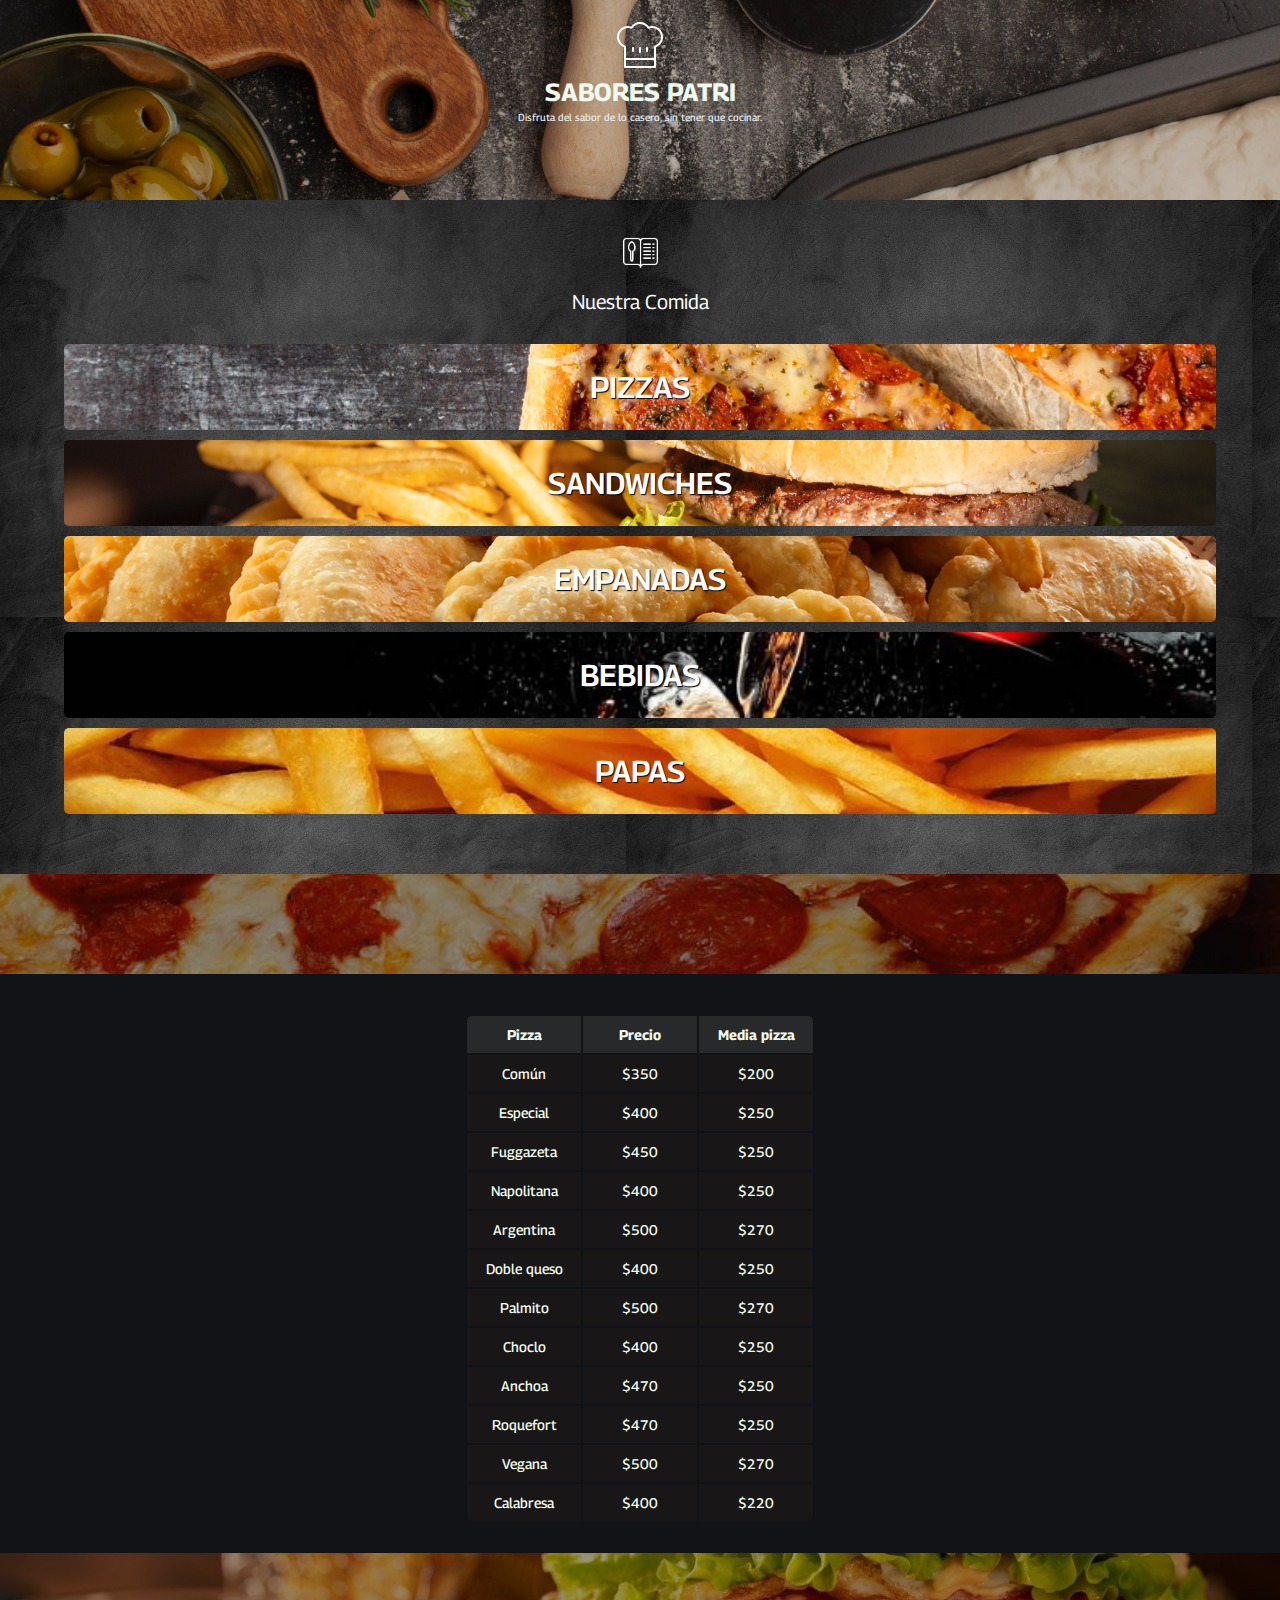
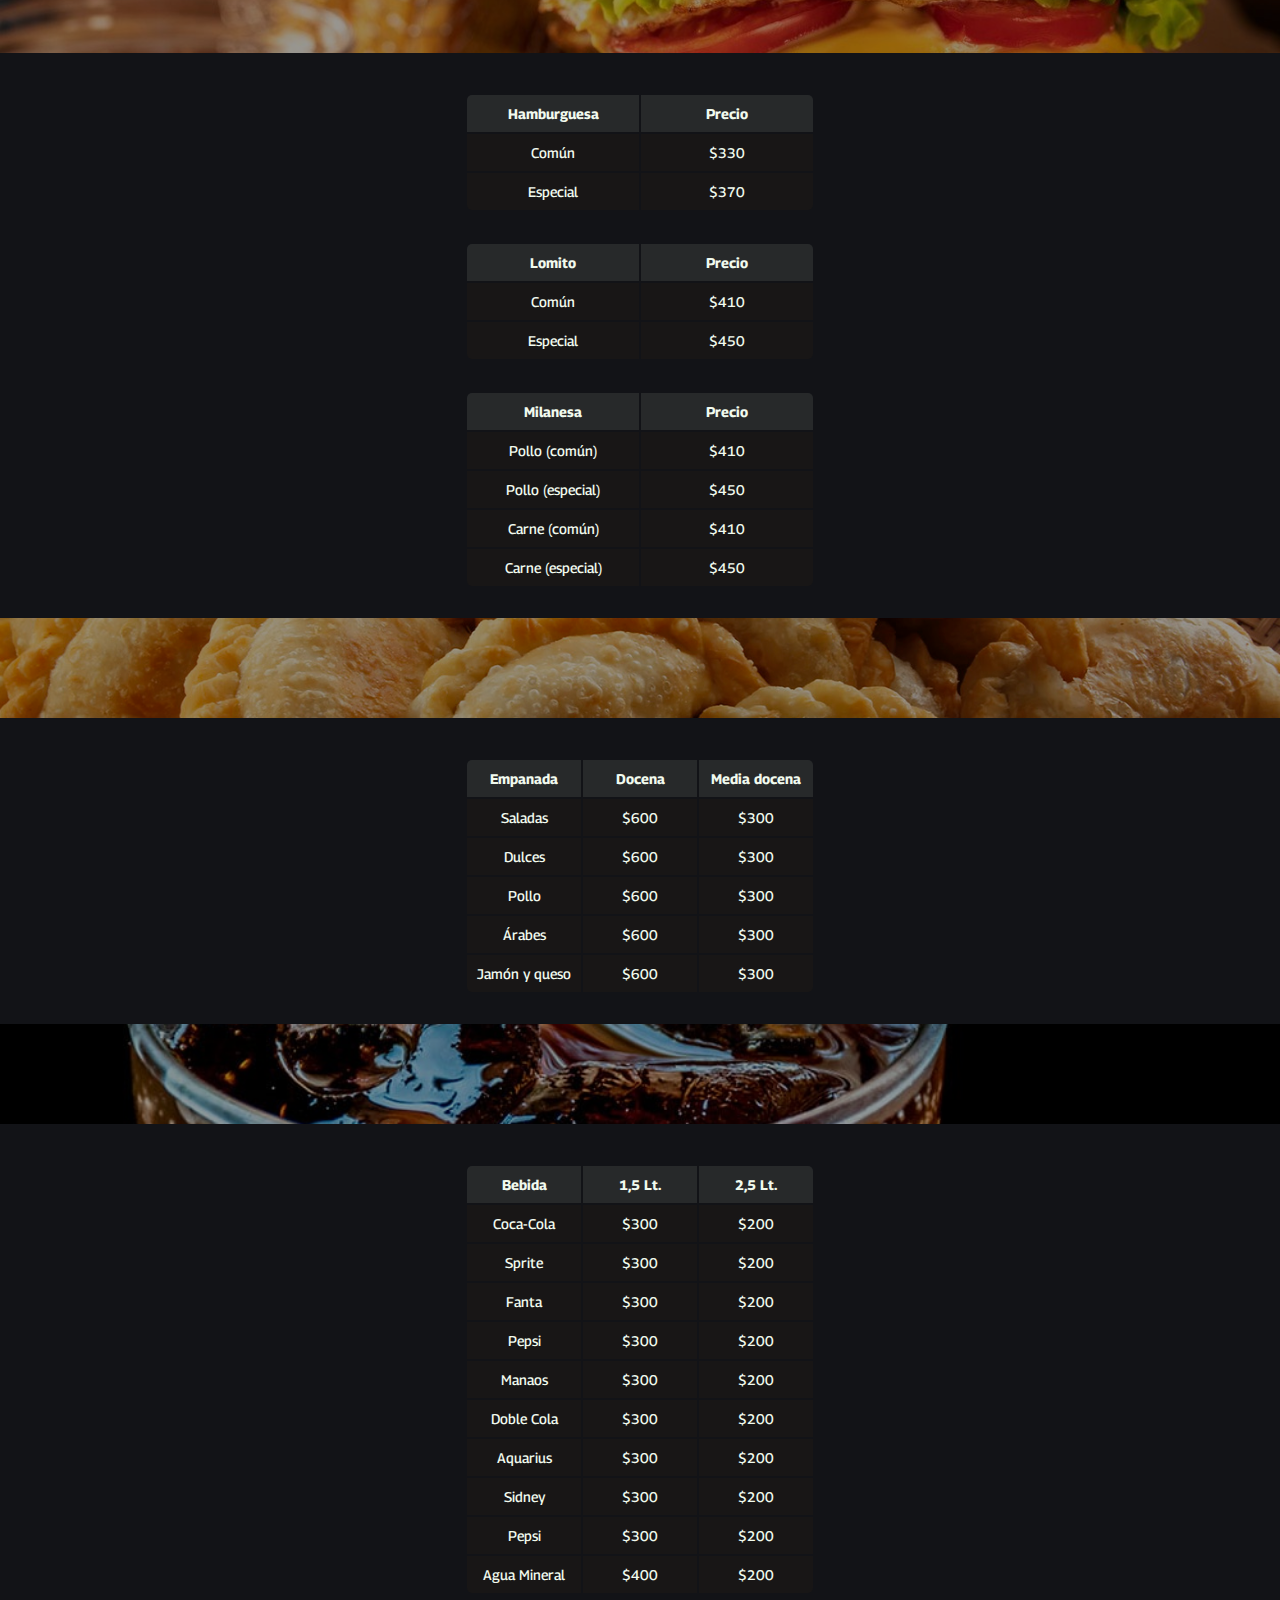
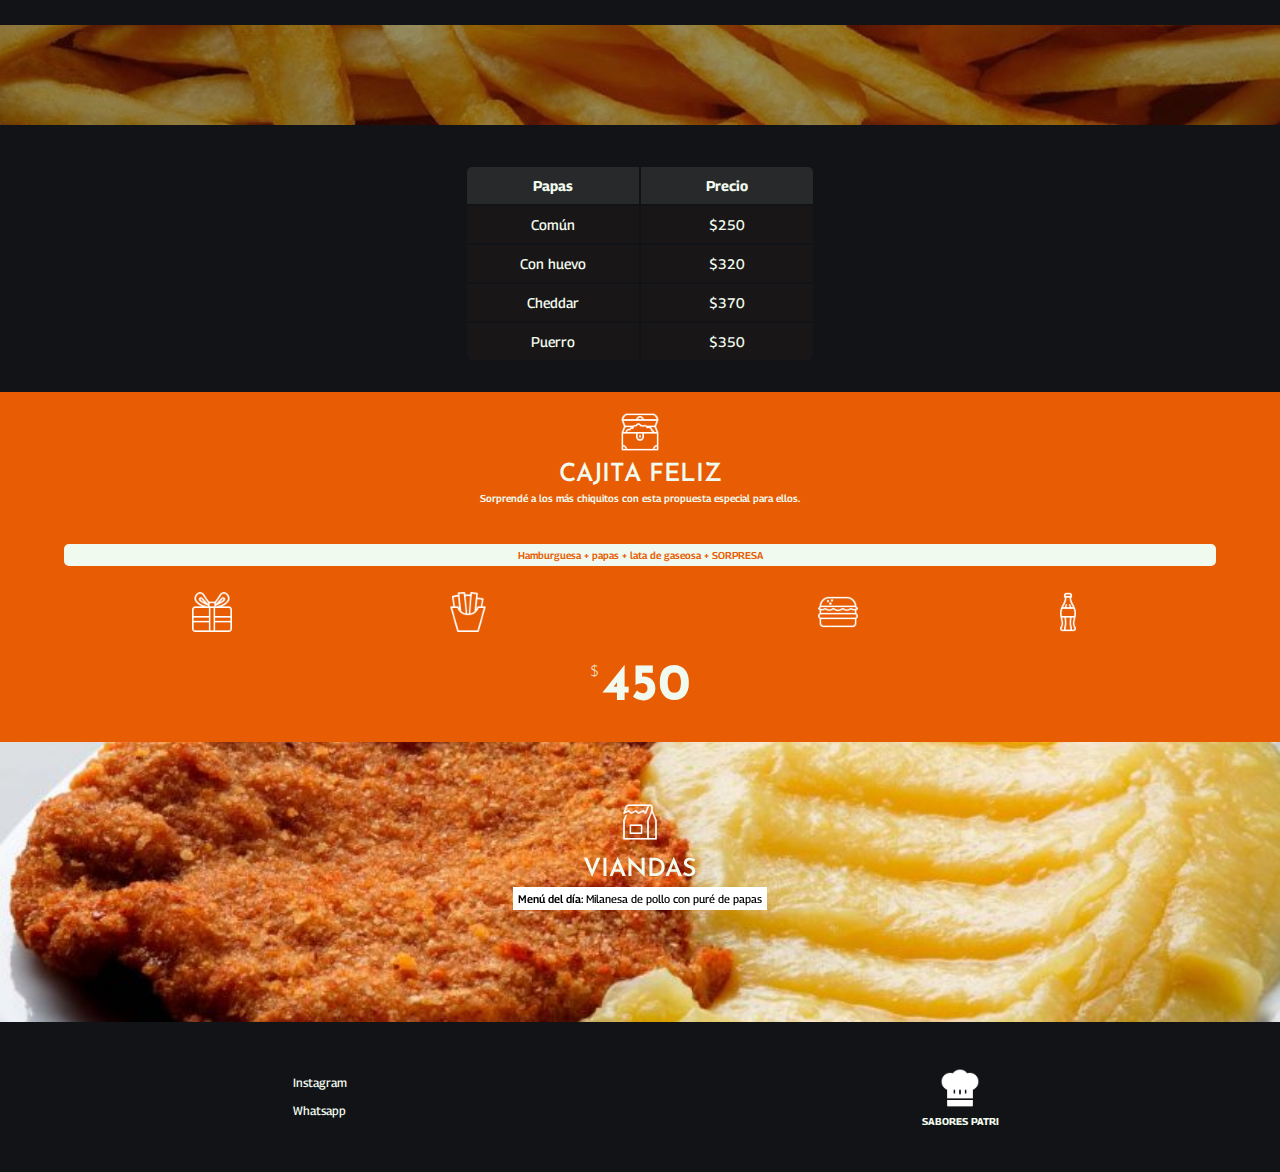
==== index.html @ 5e328845 "modificacion de style.css por cambios en el directorio" ====
<!DOCTYPE html>
<html lang="en">
<head>
    <meta charset="UTF-8">
    <meta http-equiv="X-UA-Compatible" content="IE=edge">
    <meta name="viewport" content="width=device-width, initial-scale=1.0">
    <title>Sabores Patri</title>
    <link rel="stylesheet" href="./style.css">
    <link rel="preconnect" href="https://fonts.googleapis.com">
    <link rel="preconnect" href="https://fonts.gstatic.com" crossorigin>
    <link href="https://fonts.googleapis.com/css2?family=Georama:ital,wght@0,300;0,600;1,300&display=swap" rel="stylesheet">
    <link href="https://fonts.googleapis.com/css2?family=Georama:wght@800&display=swap" rel="stylesheet">
    <link href="https://fonts.googleapis.com/css2?family=Georama&display=swap" rel="stylesheet">  
    <link href="https://fonts.googleapis.com/css2?family=Josefin+Sans:wght@500&display=swap" rel="stylesheet">
    <link href="https://fonts.googleapis.com/css2?family=Josefin+Sans:ital,wght@1,600&display=swap" rel="stylesheet">    
</head>
<body>
    <header>
        <span></span>
        <span class="header-icon"></span>
        <div class="header__text">
            <h1>SABORES PATRI</h1>
            <p>Disfruta del sabor de lo casero, sin tener que cocinar.</p>
        </div>
    </header>

    <main>
        <section class="main-quick-menu">
            <span></span>
            <div class="main__food-fast">
                <h2>Nuestra Comida</h2>
                <ul class="main__food-fast--list">
                    <li id="pizza"><a href="#section-pizza">PIZZAS</a></li>
                    <li id="sand"><a href="#section-burger">SANDWICHES</a></li>
                    <li id="emp"><a href="#section-empanada">EMPANADAS</a></li>
                    <li id="bebidas"><a href="#section-bebida">BEBIDAS</a></li>
                    <li id="papas"><a href="#section-papas">PAPAS</a></li>
                </ul>
            </div>
        </section>

        <section class="food--section">
            <span class="pizza-icon-section" id="section-pizza"></span>
            <div class="table--container">
                <table>
                    <tr class="column-name">
                        <td class="top-right-table">Pizza</td>
                        <td>Precio</td>
                        <td class="top-left-table">Media pizza</td>
                    </tr>
                    <tr>
                        <td>Común</td>
                        <td>$350</td>
                        <td>$200</td>
                    </tr>
                    <tr>
                        <td>Especial</td>
                        <td>$400</td>
                        <td>$250</td>
                    </tr>
                    <tr>
                        <td>Fuggazeta</td>
                        <td>$450</td>
                        <td>$250</td>
                    </tr>
                    <tr>
                        <td>Napolitana</td>
                        <td>$400</td>
                        <td>$250</td>
                    </tr>
                    <tr>
                        <td>Argentina</td>
                        <td>$500</td>
                        <td>$270</td>
                    </tr>
                    <tr>
                        <td>Doble queso</td>
                        <td>$400</td>
                        <td>$250</td>
                    </tr>
                    <tr>
                        <td>Palmito</td>
                        <td>$500</td>
                        <td>$270</td>
                    </tr>
                    <tr>
                        <td>Choclo</td>
                        <td>$400</td>
                        <td>$250</td>
                    </tr>
                    <tr>
                        <td>Anchoa</td>
                        <td>$470</td>
                        <td>$250</td>
                    </tr>
                    <tr>
                        <td>Roquefort</td>
                        <td>$470</td>
                        <td>$250</td>
                    </tr>
                    <tr>
                        <td>Vegana</td>
                        <td>$500</td>
                        <td>$270</td>
                    </tr>
                    <tr>
                        <td class="bottom-left-table">Calabresa</td>
                        <td>$400</td>
                        <td class="bottom-right-table">$220</td>
                    </tr>
                </table>
            </div>

            <span class="burger-icon-section" id="section-burger"></span>
            <div class="table--container">
                <table>
                    <tr class="column-name">
                        <td class="top-right-table">Hamburguesa</td>
                        <td class="top-left-table">Precio</td>
                    </tr>
                    <tr>
                        <td>Común</td>
                        <td>$330</td>
                    </tr>
                    <tr>
                        <td class="bottom-left-table">Especial</td>
                        <td class="bottom-right-table">$370</td>
                    </tr>
                </table>

                <table>
                    <tr class="column-name">
                        <td class="top-right-table">Lomito</td>
                        <td class="top-left-table">Precio</td>
                    </tr>
                    <tr>
                        <td>Común</td>
                        <td>$410</td>
                    </tr>
                    <tr>
                        <td class="bottom-left-table">Especial</td>
                        <td class="bottom-right-table">$450</td>
                    </tr>
                </table>

                <table>
                    <tr class="column-name">
                        <td class="top-right-table">Milanesa</td>
                        <td class="top-left-table">Precio</td>
                    </tr>
                    <tr>
                        <td>Pollo (común)</td>
                        <td>$410</td>
                    </tr>
                    <tr>
                        <td>Pollo (especial)</td>
                        <td>$450</td>
                    </tr>
                    <tr>
                        <td>Carne (común)</td>
                        <td>$410</td>
                    </tr>
                    <tr>
                        <td class="bottom-left-table">Carne (especial)</td>
                        <td class="bottom-right-table">$450</td>
                    </tr>
                </table>
            </div>

            <span class="empanada-icon-section" id="section-empanada"></span>
            <div class="table--container">
                <table>
                    <tr class="column-name">
                        <td class="top-right-table">Empanada</td>
                        <td>Docena</td>
                        <td class="top-left-table">Media docena</td>
                    </tr>
                    <tr>
                        <td>Saladas</td>
                        <td>$600</td>
                        <td>$300</td>
                    </tr>
                    <tr>
                        <td>Dulces</td>
                        <td>$600</td>
                        <td>$300</td>
                    </tr>
                    <tr>
                        <td>Pollo</td>
                        <td>$600</td>
                        <td>$300</td>
                    </tr>
                    <tr>
                        <td>Árabes</td>
                        <td>$600</td>
                        <td>$300</td>
                    </tr>
                    <tr>
                        <td class="bottom-left-table">Jamón y queso</td>
                        <td>$600</td>
                        <td class="bottom-right-table">$300</td>
                    </tr>
                </table>
            </div>

            <span class="bebida-icon-section" id="section-bebida"></span>
            <div class="table--container">
                <table>
                    <tr class="column-name">
                        <td class="top-right-table">Bebida</td>
                        <td>1,5 Lt.</td>
                        <td class="top-left-table">2,5 Lt.</td>
                    </tr>
                    <tr>
                        <td>Coca-Cola</td>
                        <td>$300</td>
                        <td>$200</td>
                    </tr>
                    <tr>
                        <td>Sprite</td>
                        <td>$300</td>
                        <td>$200</td>
                    </tr>
                    <tr>
                        <td>Fanta</td>
                        <td>$300</td>
                        <td>$200</td>
                    </tr>
                    <tr>
                        <td>Pepsi</td>
                        <td>$300</td>
                        <td>$200</td>
                    </tr>
                    <tr>
                        <td>Manaos</td>
                        <td>$300</td>
                        <td>$200</td>
                    </tr>
                    <tr>
                        <td>Doble Cola</td>
                        <td>$300</td>
                        <td>$200</td>
                    </tr>
                    <tr>
                        <td>Aquarius</td>
                        <td>$300</td>
                        <td>$200</td>
                    </tr>
                    <tr>
                        <td>Sidney</td>
                        <td>$300</td>
                        <td>$200</td>
                    </tr>
                    <tr>
                        <td>Pepsi</td>
                        <td>$300</td>
                        <td>$200</td>
                    </tr>
                    <tr>
                        <td class="bottom-left-table">Agua Mineral</td>
                        <td>$400</td>
                        <td class="bottom-right-table">$200</td>
                    </tr>
                </table>
            </div>

            <span class="papas-icon-section" id="section-papas"></span>
            <div class="table--container">
                <table>
                    <tr class="column-name">
                        <td class="top-right-table">Papas</td>
                        <td class="top-left-table">Precio</td>
                    </tr>
                    <tr>
                        <td>Común</td>
                        <td>$250</td>
                    </tr>
                    <tr>
                        <td>Con huevo</td>
                        <td>$320</td>
                    </tr>
                    <tr>
                        <td>Cheddar</td>
                        <td>$370</td>
                    </tr>
                    <tr>
                        <td class="bottom-left-table">Puerro</td>
                        <td class="bottom-right-table">$350</td>
                    </tr>
                </table>
            </div>
        </section>

        <section class="cajita-feliz-section">
            <span class="cajita-feliz-principalIcon"></span>
            <h4>CAJITA FELIZ</h4>
            <p>Sorprendé a los más chiquitos con esta propuesta especial para ellos.</p>
            
            <div class='cajitafeliz--icons'>
                <span class="coca-icon"></span>
                <span class="burger-icon"></span>
                <span class="papa-icon"></span>
                <span class="sorpresa-icon"></span>
            </div>
            <p class="cajitafeliz-ingredientes">Hamburguesa + papas + lata de gaseosa + SORPRESA</p>
            <p class="cajitafeliz--price"><span class="cajitafeliz--price-sign">$</span>450</p>
        </section>


        <section class="viandas-section">
            <span class="viandas-icon"></span>
            <h3>VIANDAS</h3> 
            <p><span class="text-menu">Menú del día:</span> Milanesa de pollo con puré de papas</p>
        </section>
    </main>

    <footer>
        <section class="left">
            <ul>
                <li><a href="https://instagram.com/saborespatri?utm_medium=copy_link" target="_blank">Instagram</a></li>
                <li><a href="https://api.whatsapp.com/send?phone=+5493534190049&text=Hola,%20me%20gustar%C3%ADa%20pedir%20..." target="_blank">Whatsapp</a></li>
            </ul>
        </section>
        <section class="right">
            <img src="./images/icons8-chef-hat-50.png" alt="Logo de Sabores Patri 2021">
                <p>SABORES PATRI</p>
        </section>
    </footer>
</body>
</html>
---- style.css ----
:root {
    --dark-blue: #08090ef5;
    --tuscan-red: #370617;
    --black-raspberry: #6A040F;
    --chestnut: #9D0208;
    --crismon-red: #D00000;
    --scarlet-lake: #DC2F02;
    --mineral-orange: #E85D04;
    --sand: #F48C06;
    --light-sand: #FAA307;
    --golden-rod: #FFBA08;
    --soft-white: #f1faee;
    --soft-gray-white: #eaf0f5f6;
}

*{
    margin: 0;
    padding: 0;
    box-sizing: border-box;
}

html {
    font-family: 'Georama', sans-serif;
    font-size: 62.5%;
    scroll-behavior: smooth;
}

header {
    width: 100%;
    height: auto;
    display: flex;
    flex-direction: column;
    flex-wrap: wrap;
    justify-content: center;
    align-items: center;
}

header span {
    width: 100%;
    height: 200px;
    display: inline-block;
    position: relative;
    background-image: url('./images/top-view-delicious-focaccia-inrgedients.jpg');
    background-size: cover;
    background-repeat: no-repeat;
    background-position: center;
    filter: brightness(75%);
}

header .header__text{
    position: absolute;
    text-align: center;
}

header .header__text h1 {
    margin-bottom: 4px;
    font-size: 2.5rem;
    color: var(--soft-white);
}

header .header__text p {
    font-size: 1rem;
    font-weight: 500;
    color: var(--soft-gray-white);
}

header .header-icon {
    width: 50px;
    height: 50px;
    display: inline-block;
    position: absolute;
    top: 20px;
    background-image: url('./images/icons8-sombrero-de-chef-50.png');
    background-size: cover;
    background-repeat: no-repeat;
    background-position: center;
    filter: brightness(100%);
}

main {
    display: flex;
    position: relative;
    flex-direction: column;
    text-align: center;
    align-items: center;
}

.main-quick-menu span {
    width: 35px;
    height: 35px;
    position: absolute;
    top: 35px;
    display: inline-block;
    background-image: url('./images/icons8-restaurant-menu-50.png');
    background-size: cover;
}

.main-quick-menu {
    width: 100%;
    height: auto;
    position: relative;
    padding-top: 90px;
    padding-bottom: 50px;
    display: flex;
    flex-direction: column;
    align-items: center;
    background-image: url('./images/superficies-pizarra_34805-10.jpg');
}

.main__food-fast {
    width: 90%;
    margin: 0 auto;
}

main .main__food-fast h2 {
    font-size: 2rem;
    font-weight: 400;
    margin-bottom: 30px;
    color: white;
}

.main__food-fast .main__food-fast--list a{
    text-decoration: none;
    font-size: 3rem;
    font-weight: 600;
    text-shadow: 1px 1px 1px black;
    color: white;
}

.main__food-fast .main__food-fast--list li {
    padding: 25px 10px;
    margin-bottom: 10px;
    border-radius: 5px;
    list-style-type: none;
}

#pizza {
    background-image: url('./images/top-view-slices-salami-pizza.jpg');
    background-size: cover;
    background-position: center;
}

#sand {
    background-image: url('./images/pexels-engin-akyurt-3219483.jpg');
    background-size: cover;
    background-position: center;
}

#emp {
    background-image: url('./images/EMPANADAS-CRIOLLAS-VA1.jpg');
    background-size: cover;
    background-position: center;
}

#bebidas {
    background-image: url('./images/gettyimages-1062831310_3505405_20190904164444.jpg');
    background-size: cover;
    background-position: center;
}

#papas {
    background-image: url('./images/frenchfries.jpg');
    background-size: cover;
    background-position: center;
}

.food--section {
    width: 100%;
    height: auto;
    position: relative;
    display: flex;
    flex-direction: column;
    align-items: center;
    background-color: var(--dark-blue);
}

.food--section .pizza-icon-section {
    width: 100%;
    height: 100px;
    margin-bottom: 40px;
    display: inline-block;
    background-image: url('./images/istockphoto-924741104-1024x1024.jpg');
    background-repeat: no-repeat;
    background-size: cover;
    background-position: center;
    filter: brightness(60%);
}

.table--container{
    width: 90%;
    min-width: 230px;
    max-width: 350px;
    height: auto;
    margin: 0 auto;
    
}

.table--container table {
    width: 100%;
    height: 100%;
    padding-bottom: 30px;
}

.table--container td {
    width: 33%;
    font-size: 1.4rem;
    padding: 10px 0;
    font-weight: 500;
    color: var(--soft-white);
    background-color: rgba(24, 22, 22, 0.945);
}

.column-name td{
    font-weight: 700;
    background-color:#f1faee18;
}

.table--container .top-right-table {
    border-radius: 5px 0 0 0;
}

.table--container .top-left-table {
    border-radius: 0 5px 0 0;
}

.table--container .bottom-left-table {
    border-radius: 0 0 0 5px;
}

.table--container .bottom-right-table {
    border-radius: 0 0 5px 0;
}

.food--section .burger-icon-section {
    width: 100%;
    height: 100px;
    margin-bottom: 40px;
    display: inline-block;
    background-image: url('./images/hamburguesaSection.jpg');
    background-repeat: no-repeat;
    background-size: cover;
    background-position: center;
    filter: brightness(60%);
}

.burger-table--container {
    width: 90%;
    min-width: 230px;
    max-width: 300px;
    height: 250px;
    margin: 0 auto;
    padding-bottom: 30px;
}

.empanada-icon-section {
    width: 100%;
    height: 100px;
    margin-bottom: 40px;
    display: inline-block;
    background-image: url('./images/EMPANADAS-CRIOLLAS-VA1.jpg');
    background-repeat: no-repeat;
    background-size: cover;
    background-position: center;
    filter: brightness(60%);
}

.bebida-icon-section {
    width: 100%;
    height: 100px;
    margin-bottom: 40px;
    display: inline-block;
    background-image: url('./images/refresco-soda-pxhere-2.jpg');
    background-repeat: no-repeat;
    background-size: cover;
    background-position: center;
    filter: brightness(60%);
}

.papas-icon-section {
    width: 100%;
    height: 100px;
    margin-bottom: 40px;
    display: inline-block;
    background-image: url('./images/frenchfries.jpg');
    background-repeat: no-repeat;
    background-size: cover;
    background-position: center;
    filter: brightness(60%);
}

.viandas-section {
    width: 100%;
    height: 280px;
    position: relative;
    display: flex;
    flex-direction: column;
    align-items: center;
    background-image: url('./images/MILANESA-840x473.jpg');
    background-repeat: no-repeat;
    background-size: cover;
    background-position: center;
    filter: brightness(100%);
}

.viandas-section h3 {
    margin-top: 115px;
    margin-bottom: 5px;
    font-family: 'Josefin Sans', sans-serif;
    font-size: 2.5rem;
    font-weight: 600;
    color: var(--soft-white);
}

.viandas-section .viandas-icon {
    width: 40px;
    height: 40px;
    display: inline-block;
    background-image: url('./images/icons8-take-away-food-50.png');
    background-repeat: no-repeat;
    background-size: cover;
    background-position: center;
    position: absolute;
    top: 60px;
}

.viandas-section p {
    padding: 5px 5px;
    font-family: 'Georama', sans-serif;
    font-weight: 500;
    font-size: 1.1rem;
    background-color: #ffffff;
}

.viandas-section .text-menu {
    font-weight: 600;
}

.cajita-feliz-section {
    width: 100%;
    height: 350px;
    position: relative;
    display: flex;
    flex-direction: column;
    align-items: center;
    background-color: var(--mineral-orange);
}

.cajita-feliz-section h4{
    margin-top: 70px;
    margin-bottom: 5px;
    font-family: 'Josefin Sans', sans-serif;
    font-size: 2.5rem;
    font-weight: 600;
    color: var(--soft-white);
}

.cajita-feliz-section p {
    width: 90%;
    margin: 0 auto;
    font-weight: 600;
    font-size: 1rem;
    color: var(--soft-white);
}

.cajita-feliz-section .cajita-feliz-principalIcon {
    width: 40px;
    height: 40px;
    margin-bottom: 40px;
    display: inline-block;
    position: absolute;
    top: 20px;
    background-image: url('./images/icons8-treasure-chest-50.png');
    background-repeat: no-repeat;
    background-size: cover;
    background-position: center;
}

.cajitafeliz--icons .coca-icon {
    width: 40px;
    height: 40px;
    position: absolute;
    top: 200px;
    right: 15%;
    background-image: url('./images/icons8-cola-50.png');
    background-repeat: no-repeat;
    background-size: cover;
    background-position: center;
}

.cajitafeliz--icons .burger-icon {
    width: 40px;
    height: 40px;
    position: absolute;
    top: 200px;
    right: 33%;
    background-image: url('./images/icons8-hamburger-50.png');
    background-repeat: no-repeat;
    background-size: cover;
    background-position: center;
}

.cajitafeliz--icons .papa-icon {
    width: 40px;
    height: 40px;
    position: absolute;
    top: 200px;
    left: 35%;
    background-image: url('./images/icons8-french-fries-50.png');
    background-repeat: no-repeat;
    background-size: cover;
    background-position: center;
}

.cajitafeliz--icons .sorpresa-icon {
    width: 40px;
    height: 40px;
    position: absolute;
    top: 200px;
    left: 15%;
    background-image: url('./images/icons8-christmas-gift-50.png');
    background-repeat: no-repeat;
    background-size: cover;
    background-position: center;
}

.cajita-feliz-section .cajitafeliz-ingredientes {
    margin-top: 40px;
    padding: 5px 5px;
    background-color: var(--soft-white);
    border-radius: 5px;
    color: var(--mineral-orange);
}

.cajita-feliz-section .cajitafeliz--price {
    margin-top: 95px;
    font-family: 'Josefin sans', sans-serif;
    font-size:5.2rem;
    font-weight:bold;
    color: var(--soft-white);
    vertical-align: text-bottom;
}

.cajitafeliz--price .cajitafeliz--price-sign {
    margin-right: 3px;
    font-size:1.5rem;
    font-weight:300;
    vertical-align: 24px;
}

footer {
    display: flex;
    width: 100%;
    height: 150px;
    background-color: var(--dark-blue);
}

footer section {
    width: 50%;
    display: flex;
    justify-content: center;
    align-items: center;
}

footer .left ul {
    font-size: 1.2rem;
    font-weight:500;
    line-height:1.8rem;
    list-style: none;
}

.left li {
    margin: 10px 0;
}

.left a {
    text-decoration: none;
    color: var(--soft-white);
}

.right {
    display: flex;
    flex-direction: column;
    align-items: center;
}

.right img {
    width: 40px;
    height: 40px;
}

.right p {
    margin-top: 7px;
    font-weight: bold;
    color: var(--soft-white);
}
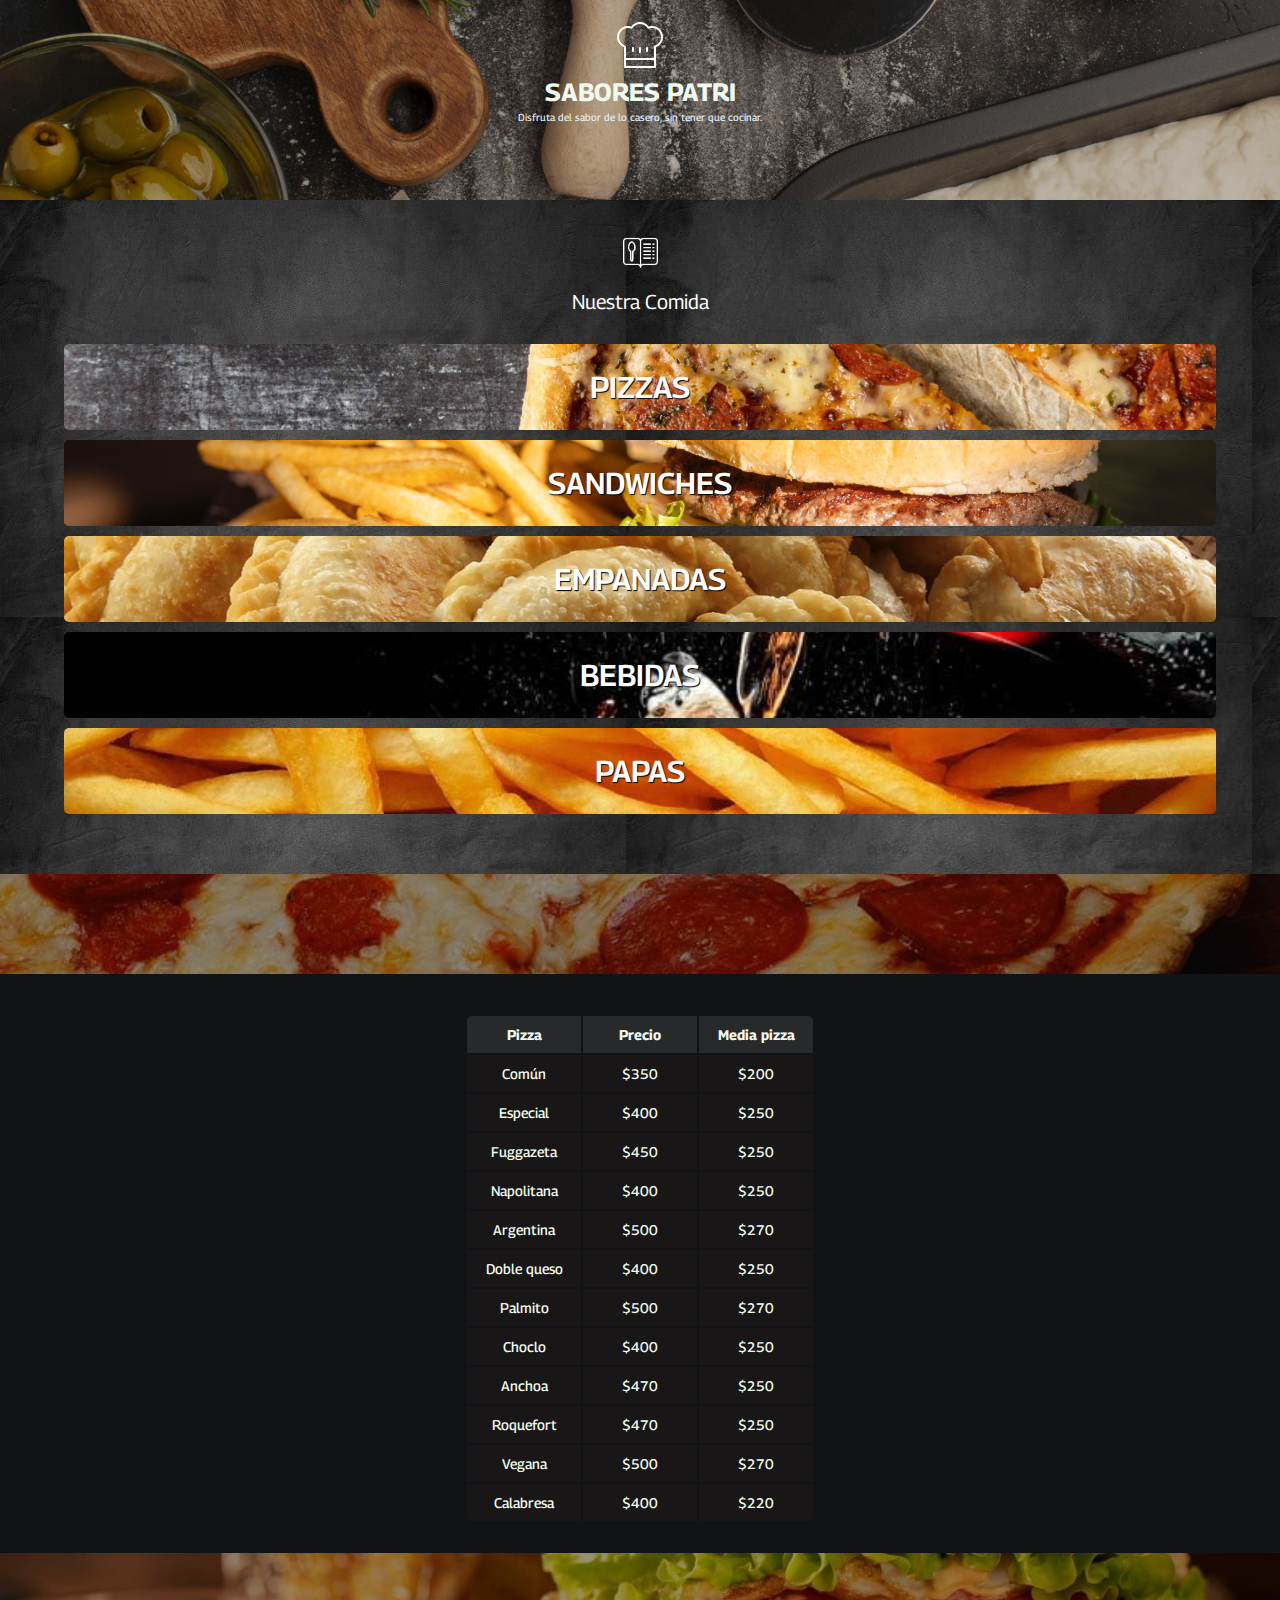
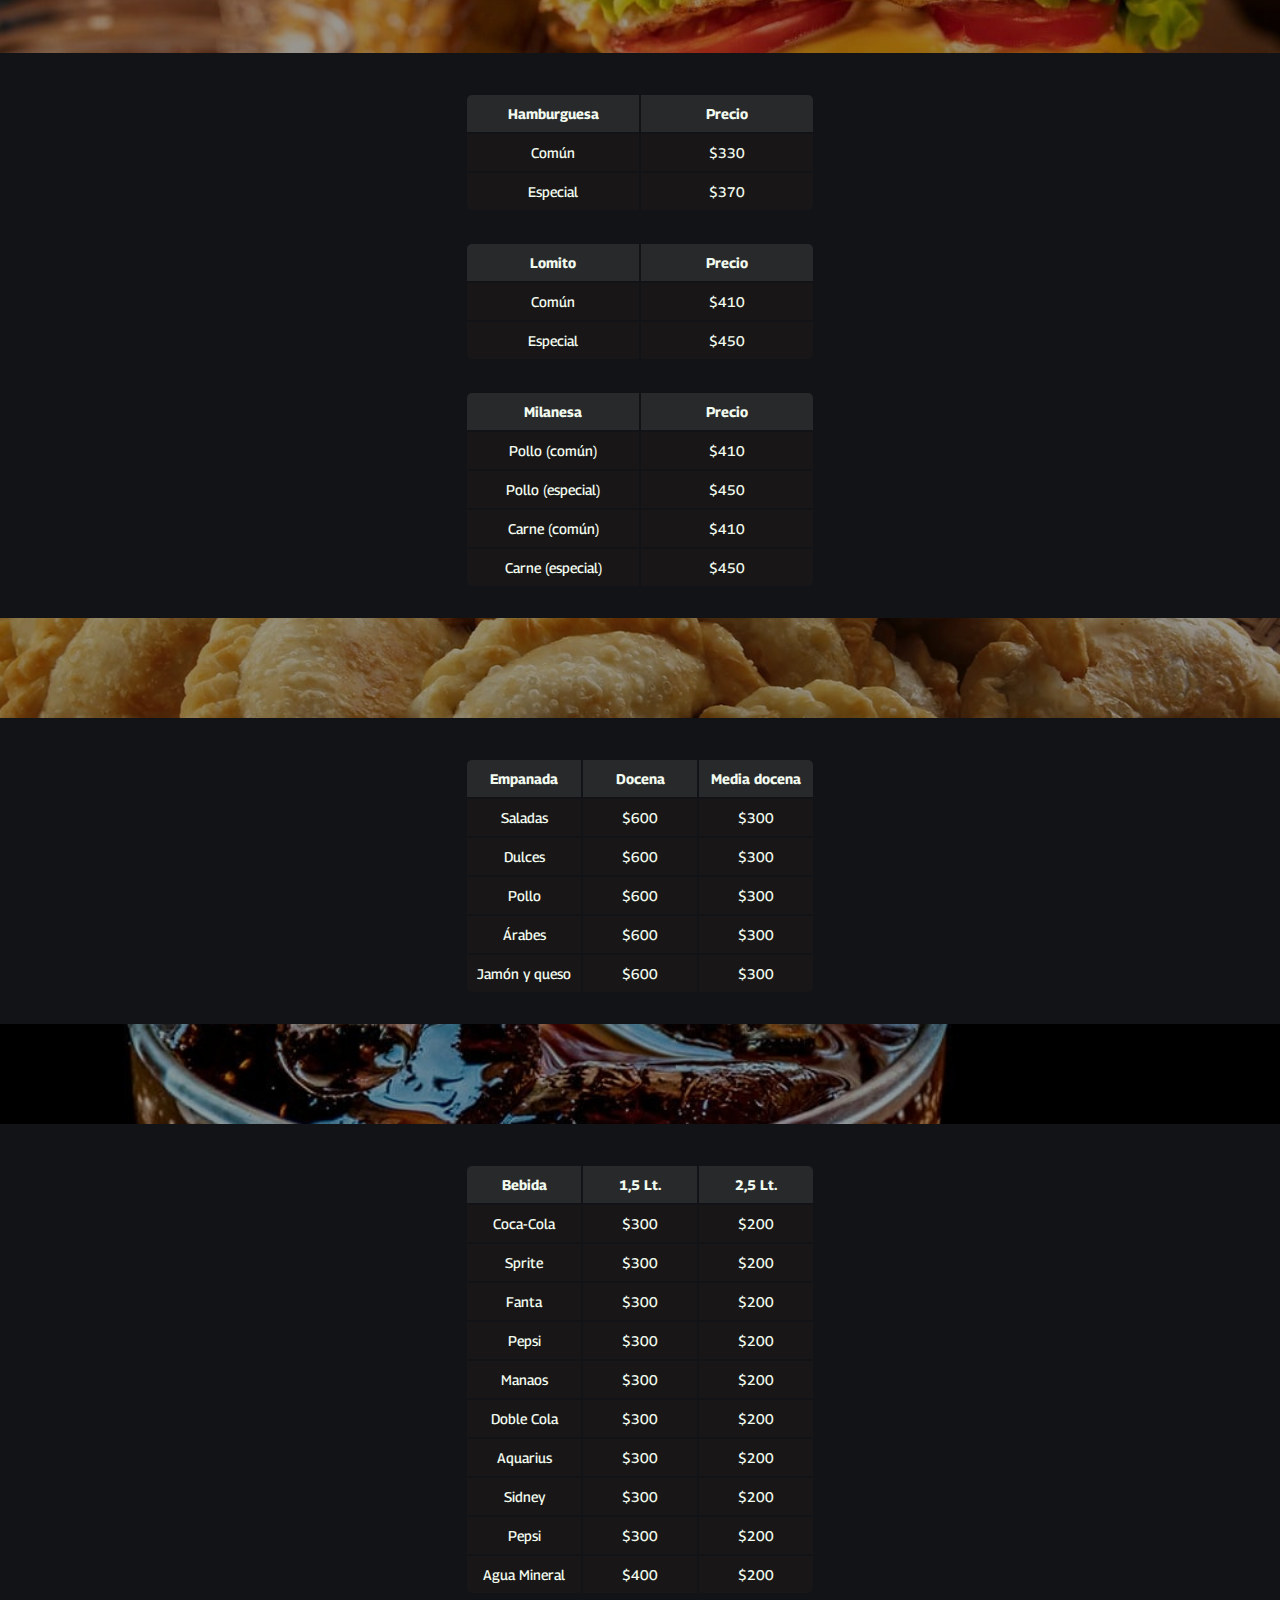
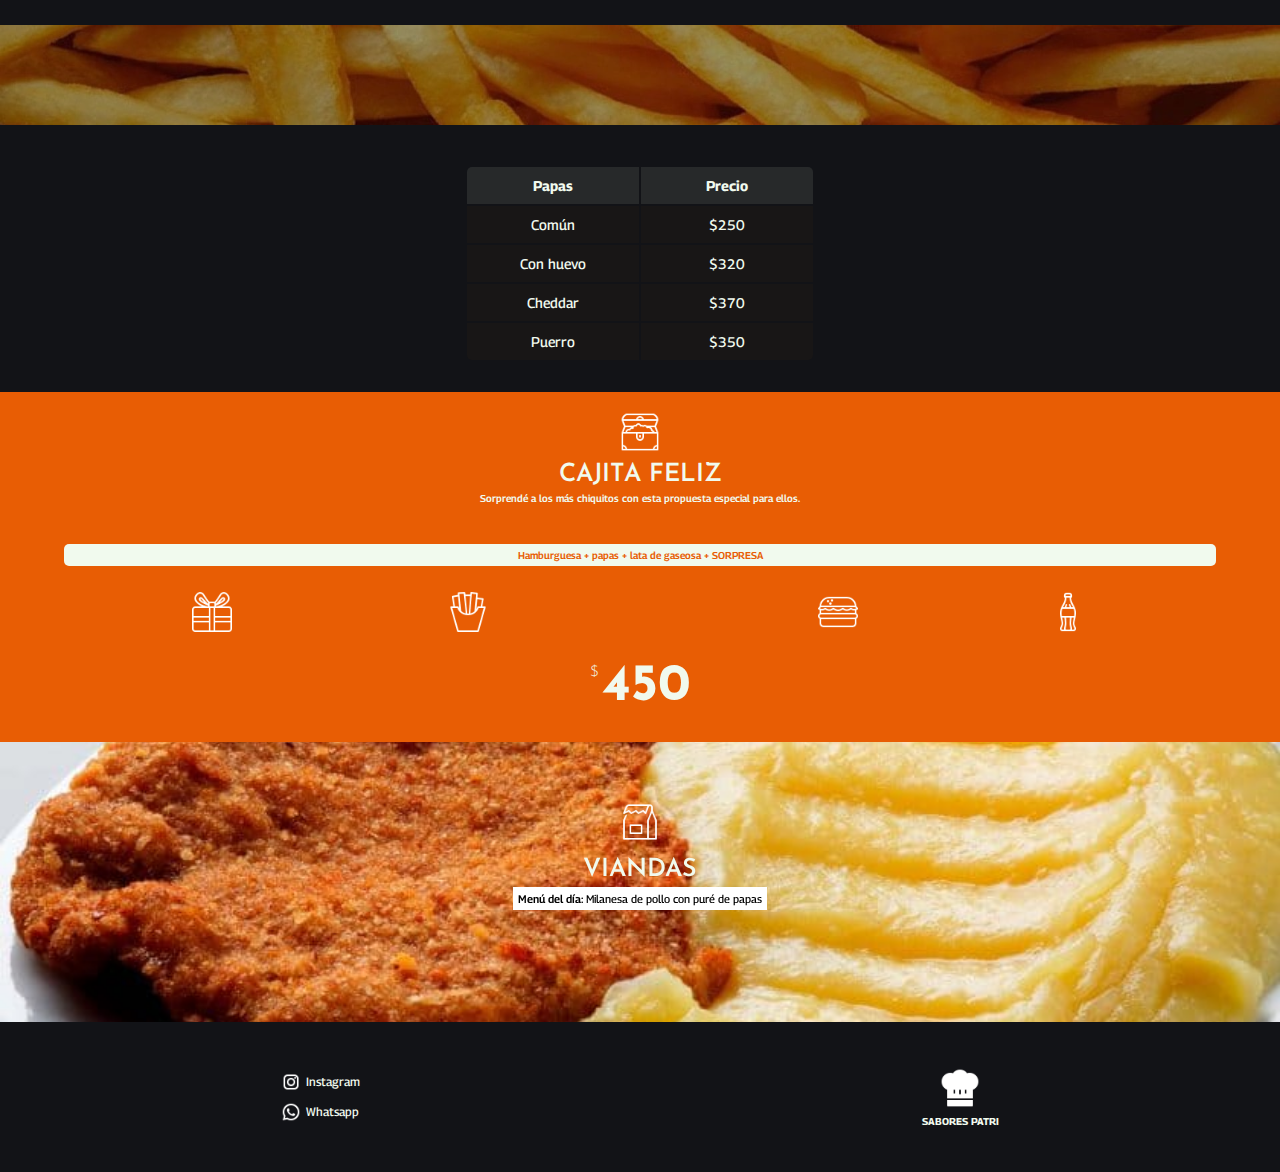
==== commit d196f52e: "agregar iconos de instagram y whatsapp" ====
--- a/index.html
+++ b/index.html
@@ -317,8 +317,9 @@
     <footer>
         <section class="left">
             <ul>
-                <li><a href="https://instagram.com/saborespatri?utm_medium=copy_link" target="_blank">Instagram</a></li>
-                <li><a href="https://api.whatsapp.com/send?phone=+5493534190049&text=Hola,%20me%20gustar%C3%ADa%20pedir%20..." target="_blank">Whatsapp</a></li>
+
+                <li><span class="instagram-icon"></span><a href="https://instagram.com/saborespatri?utm_medium=copy_link" target="_blank">Instagram</a></li>
+                <li><span class="whatsapp-icon"></span><a href="https://api.whatsapp.com/send?phone=+5493534190049&text=Hola,%20me%20gustar%C3%ADa%20pedir%20..." target="_blank">Whatsapp</a></li>
             </ul>
         </section>
         <section class="right">
@@ -327,4 +328,4 @@
         </section>
     </footer>
 </body>
-</html>+</html>
--- a/style.css
+++ b/style.css
@@ -472,6 +472,30 @@
     margin: 10px 0;
 }
 
+.left .instagram-icon {
+    width: 20px;
+    height: 20px;
+    margin-right: 5px;
+    display: inline-block;
+    background-image: url("./images/icons8-instagram-logo-96.png");
+    background-repeat: no-repeat;
+    background-position: center;
+    background-size: cover;
+    vertical-align: -6px;
+}
+
+.left .whatsapp-icon {
+    width: 20px;
+    height: 20px;
+    margin-right: 5px;
+    display: inline-block;
+    background-image: url("./images/icons8-whatsapp-192.png");
+    background-repeat: no-repeat;
+    background-position: center;
+    background-size: cover;
+    vertical-align: -6px;
+}
+
 .left a {
     text-decoration: none;
     color: var(--soft-white);
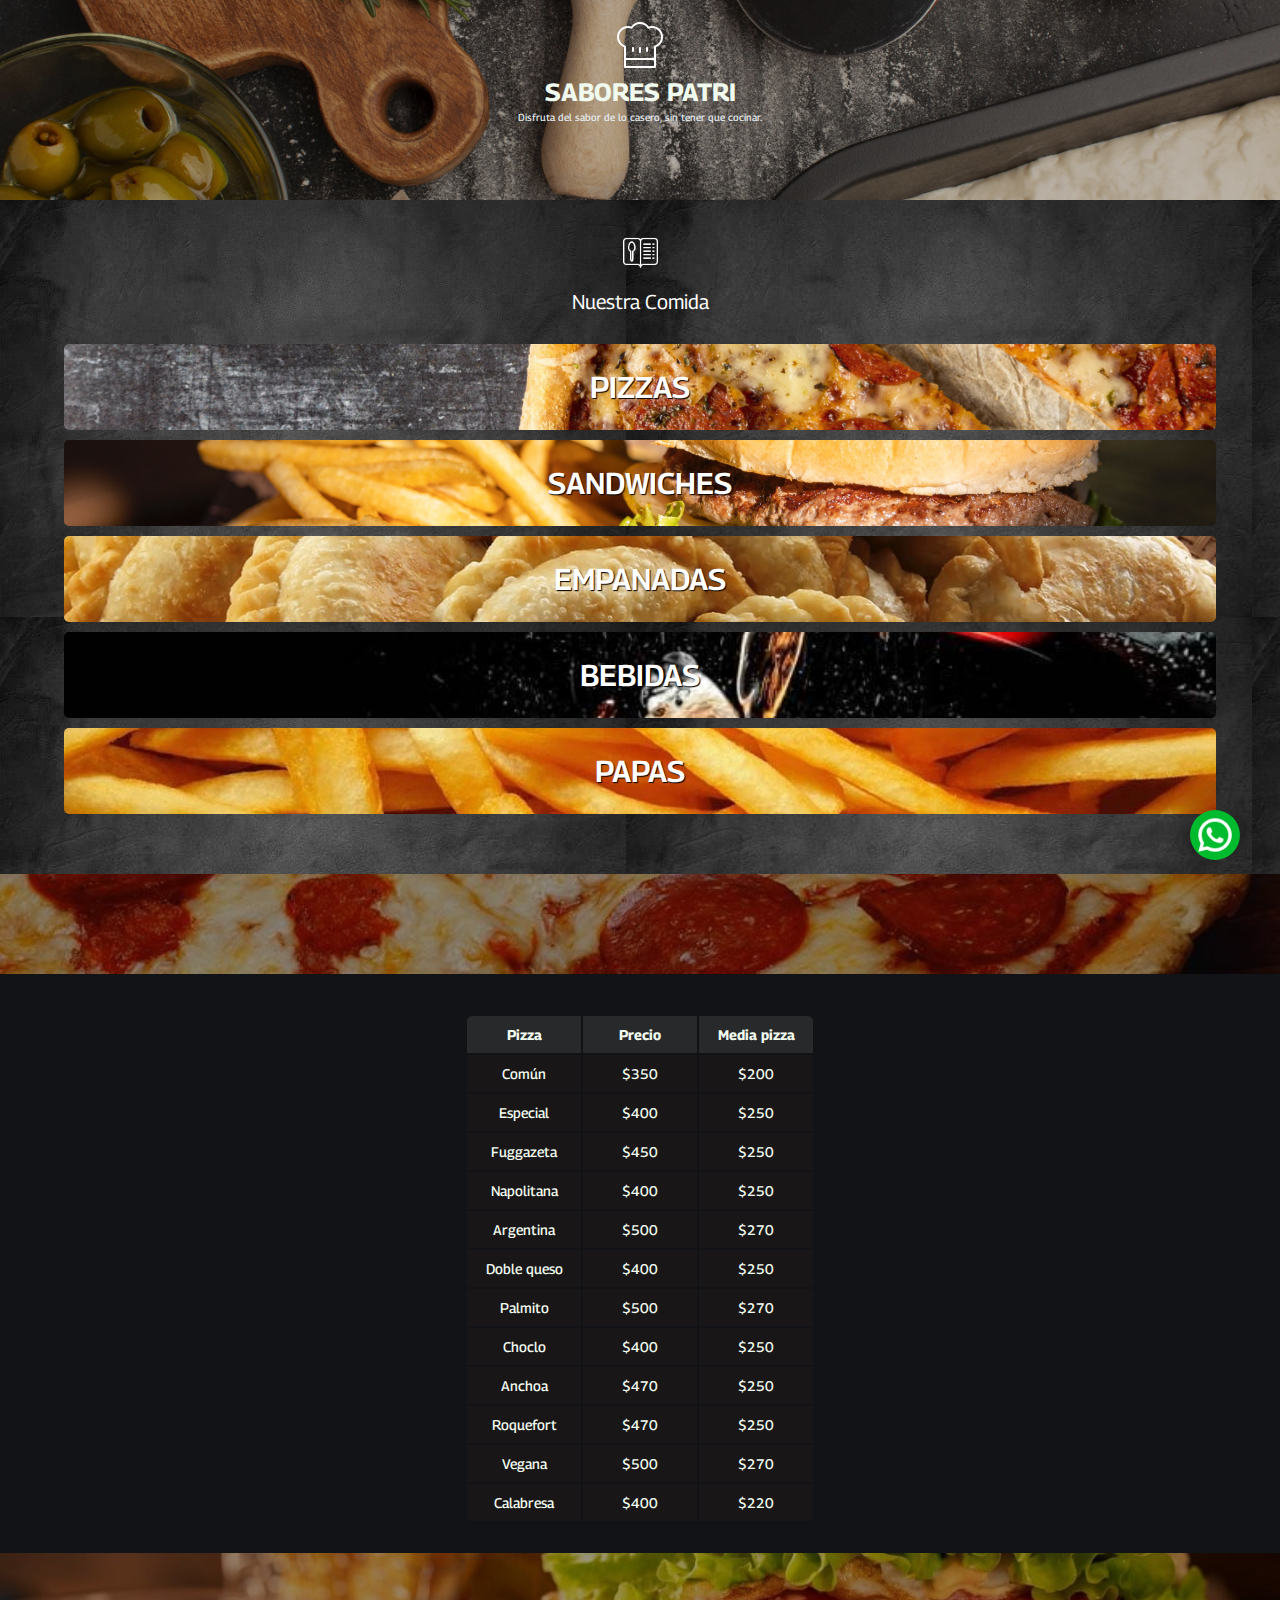
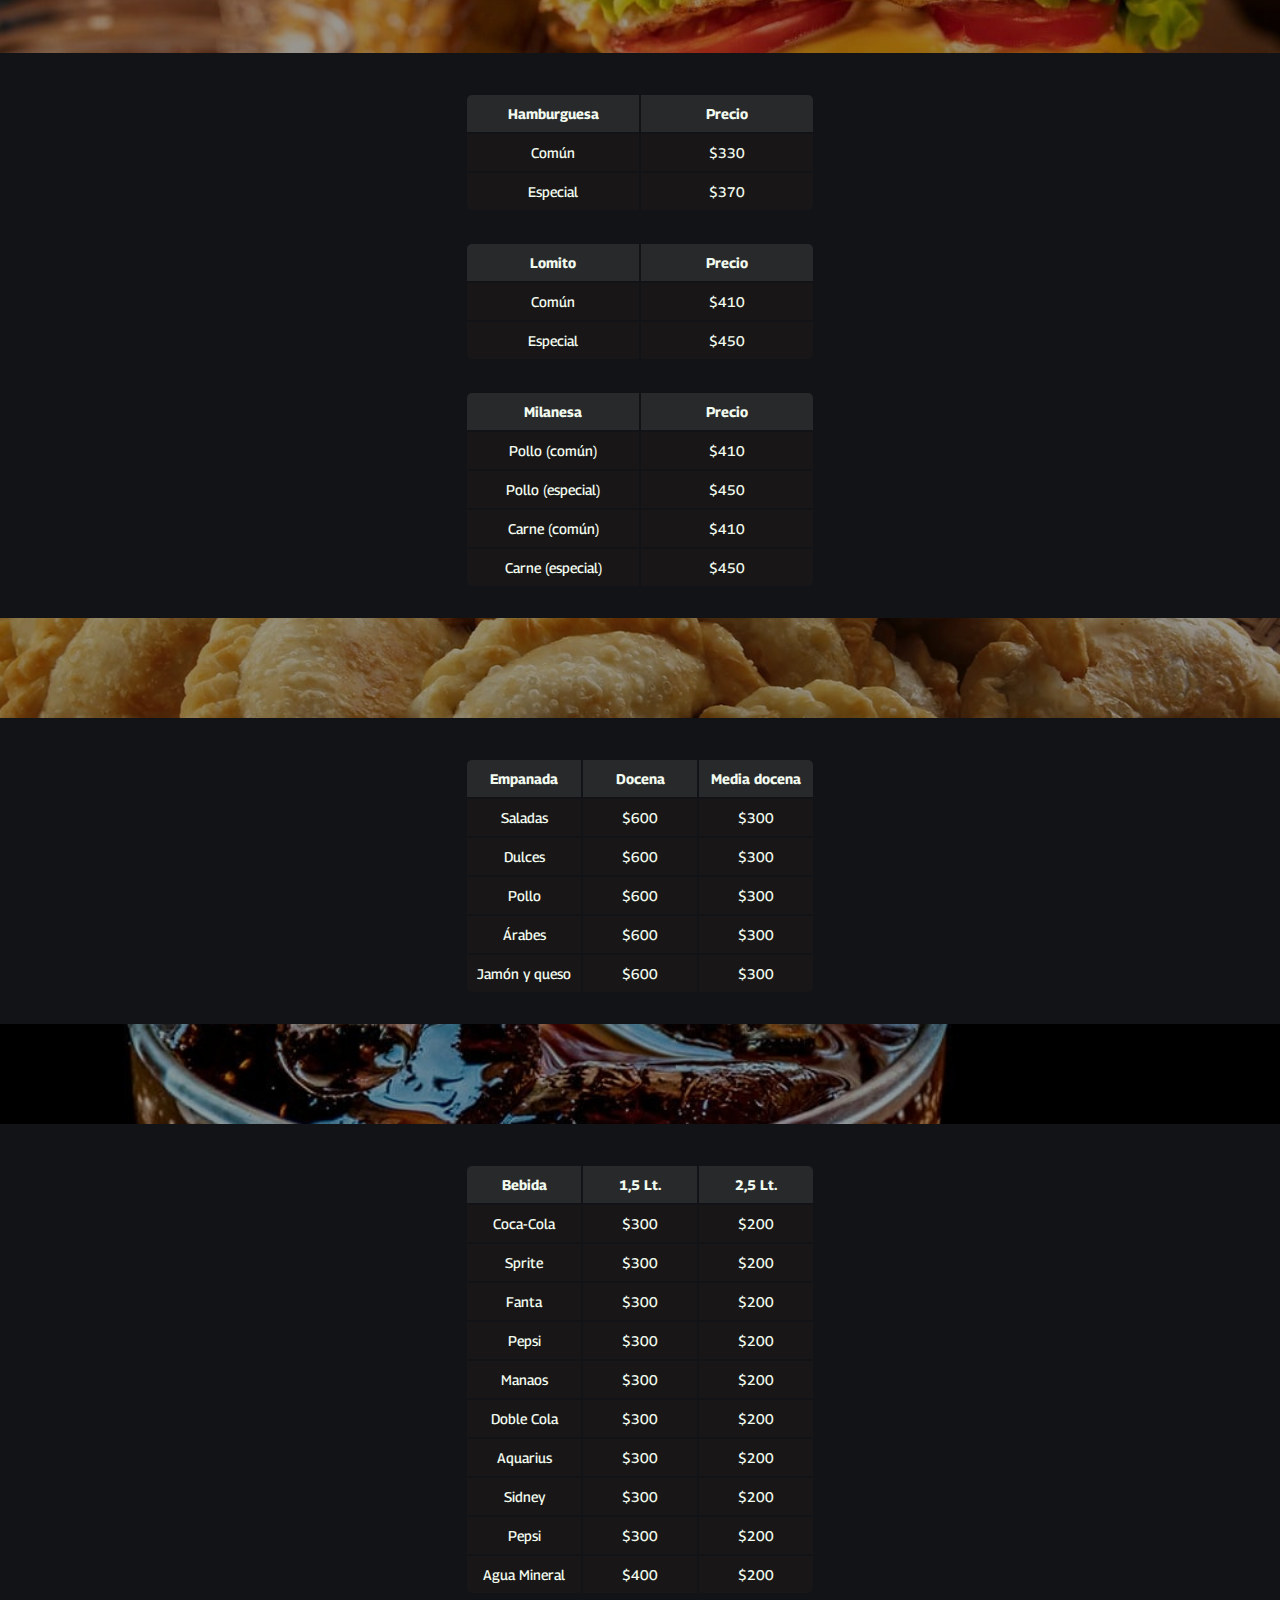
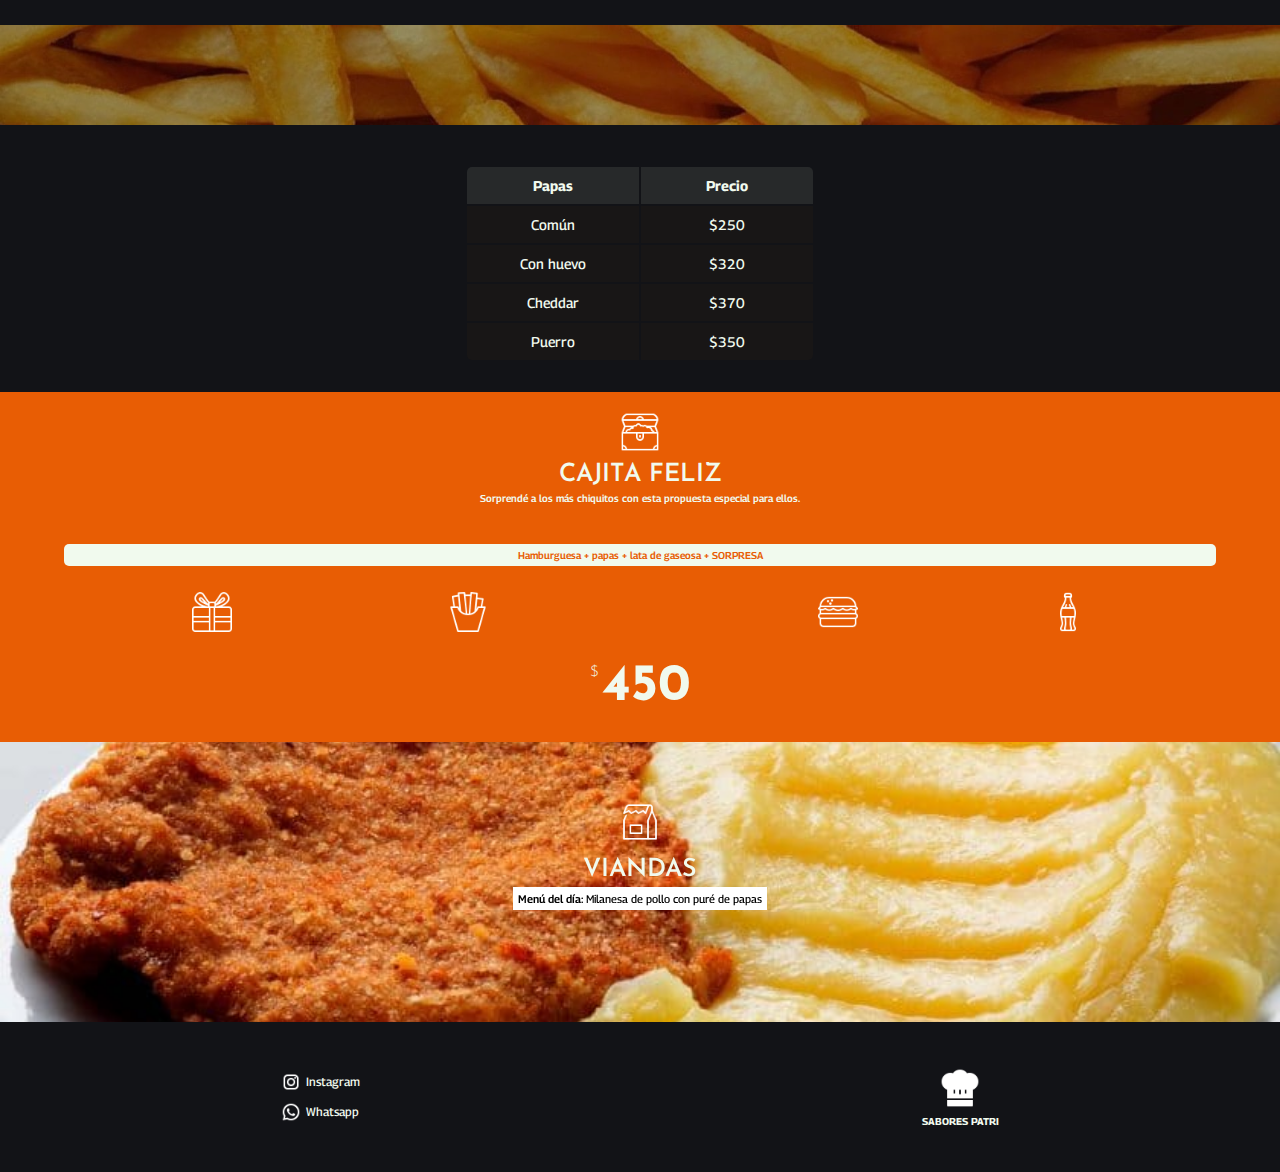
==== commit df0477ad: "agrego el boton flotante de whatsapp" ====
--- a/index.html
+++ b/index.html
@@ -6,6 +6,7 @@
     <meta name="viewport" content="width=device-width, initial-scale=1.0">
     <title>Sabores Patri</title>
     <link rel="stylesheet" href="./style.css">
+    <link rel="shortcut icon" href="./images/icons8-chef-hat-50.png" type="image/x-icon">
     <link rel="preconnect" href="https://fonts.googleapis.com">
     <link rel="preconnect" href="https://fonts.gstatic.com" crossorigin>
     <link href="https://fonts.googleapis.com/css2?family=Georama:ital,wght@0,300;0,600;1,300&display=swap" rel="stylesheet">
@@ -25,6 +26,7 @@
     </header>
 
     <main>
+        <a href="https://api.whatsapp.com/send?phone=+5493534190049&text=Hola,%20me%20gustar%C3%ADa%20pedir%20..." target="_blank" class="boton-flotante"></a>
         <section class="main-quick-menu">
             <span></span>
             <div class="main__food-fast">
--- a/style.css
+++ b/style.css
@@ -516,4 +516,32 @@
     margin-top: 7px;
     font-weight: bold;
     color: var(--soft-white);
-}+}
+
+.boton-flotante {
+    width: 50px;
+    height: 50px;
+	font-size: 16px; /* Cambiar el tamaño de la tipografia */
+	/*text-transform: uppercase;  Texto en mayusculas */
+	/*font-weight: bold;  Fuente en negrita o bold */
+	/*color: #ffffff;  Color del texto */
+	border-radius: 50%; /* Borde del boton */
+	/*letter-spacing: 2px;  Espacio entre letras */
+	background-color: #00bb2d; /* Color de fondo */
+	padding: 18px 20px; /* Relleno del boton */
+	position: fixed;
+	bottom: 40px;
+	right: 40px;
+	transition: all 300ms ease 0ms;
+	box-shadow: 0px 8px 15px rgba(0, 0, 0, 0.1);
+    background-image: url("./images/icons8-whatsapp-192.png");
+    background-repeat: no-repeat;
+    background-position:center;
+    background-size: 40px;
+	z-index: 99;
+}
+.boton-flotante:hover {
+	/*background-color: #2c2fa5;  Color de fondo al pasar el cursor */
+	box-shadow: 0px 15px 20px rgba(0, 0, 0, 0.3);
+	transform: translateY(-7px);
+}
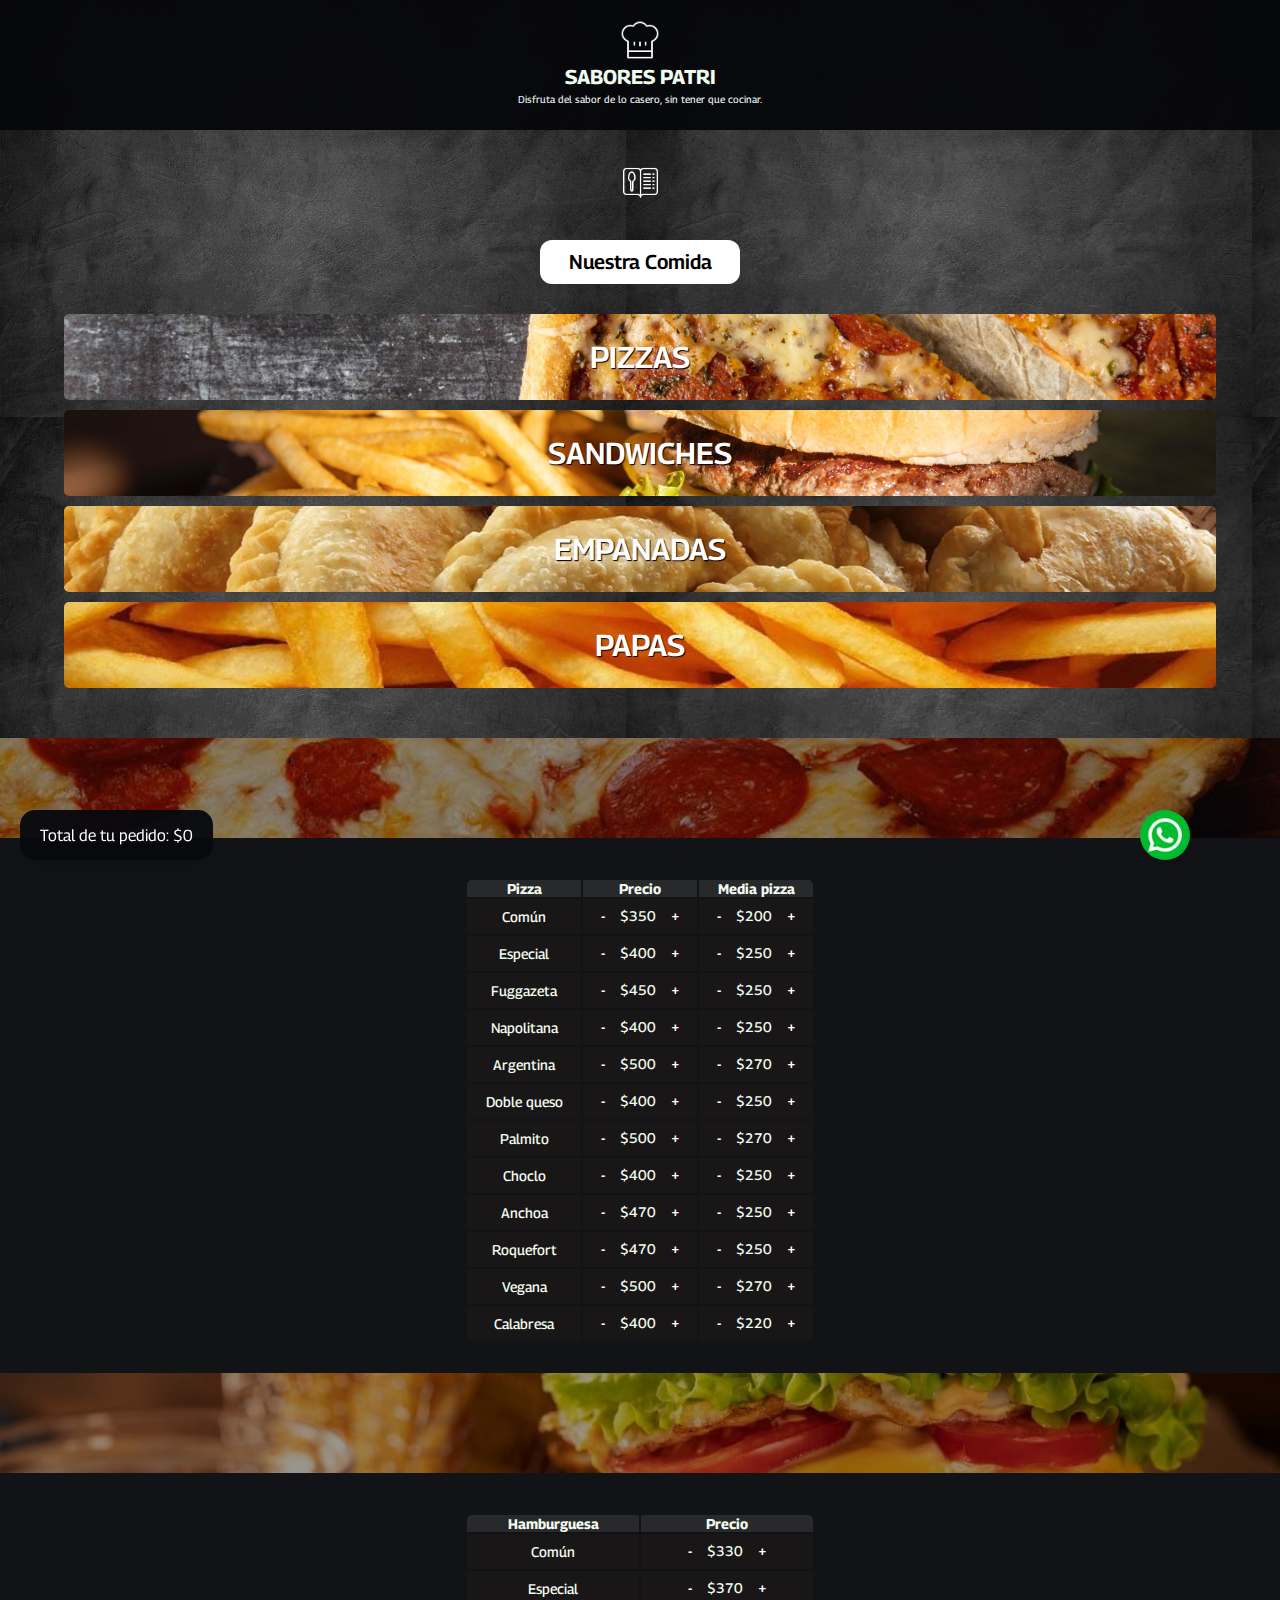
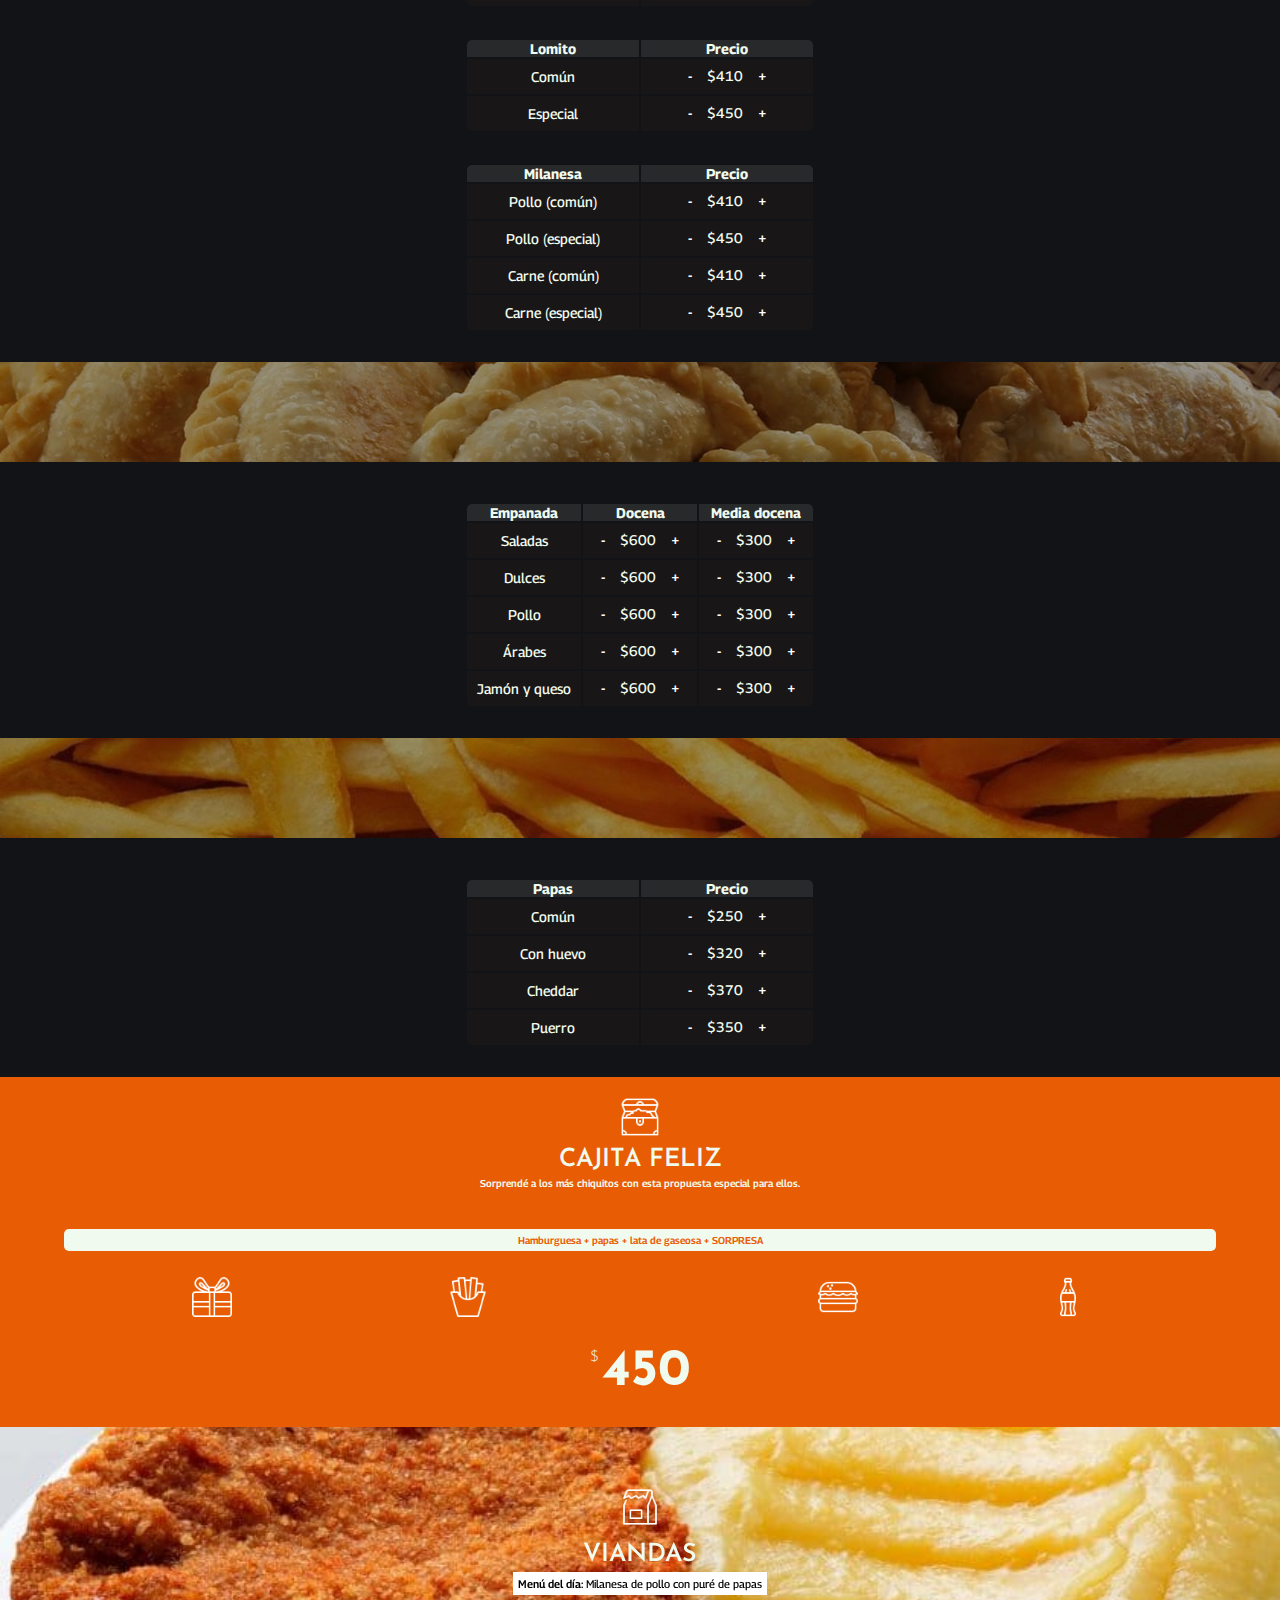
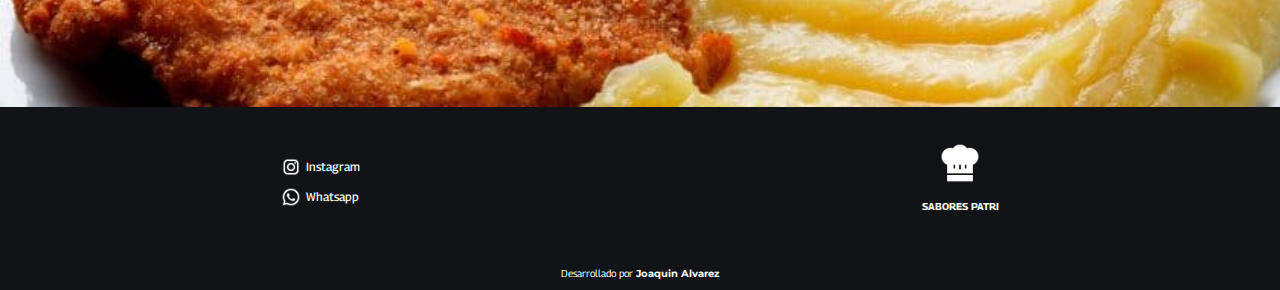
==== commit b7a68f5a: "Funcionalidad de calcular total del pedido con JS" ====
--- a/index.html
+++ b/index.html
@@ -13,13 +13,15 @@
     <link href="https://fonts.googleapis.com/css2?family=Georama:wght@800&display=swap" rel="stylesheet">
     <link href="https://fonts.googleapis.com/css2?family=Georama&display=swap" rel="stylesheet">  
     <link href="https://fonts.googleapis.com/css2?family=Josefin+Sans:wght@500&display=swap" rel="stylesheet">
-    <link href="https://fonts.googleapis.com/css2?family=Josefin+Sans:ital,wght@1,600&display=swap" rel="stylesheet">    
+    <link href="https://fonts.googleapis.com/css2?family=Josefin+Sans:ital,wght@1,600&display=swap" rel="stylesheet"> 
+    <link rel="preconnect" href="https://fonts.googleapis.com">
+    <link href="https://fonts.googleapis.com/css2?family=Montserrat:wght@300;500&family=Roboto+Condensed:wght@300;700&family=Roboto:wght@400;500&family=Trocchi&display=swap" rel="stylesheet">
 </head>
 <body>
     <header>
-        <span></span>
-        <span class="header-icon"></span>
-        <div class="header__text">
+        <span class = "header-background" id="header-background"></span>
+        <span class="header-icon" id="header-icon"></span>
+        <div class="header__text" id="header__text">
             <h1>SABORES PATRI</h1>
             <p>Disfruta del sabor de lo casero, sin tener que cocinar.</p>
         </div>
@@ -27,15 +29,18 @@
 
     <main>
         <a href="https://api.whatsapp.com/send?phone=+5493534190049&text=Hola,%20me%20gustar%C3%ADa%20pedir%20..." target="_blank" class="boton-flotante"></a>
-        <section class="main-quick-menu">
-            <span></span>
+        <p class="total-flotante">Total de tu pedido: $0</p>
+        <section class="main-quick-menu" id="main_quick_menu">
+            <span class="menu-icon"></span>
             <div class="main__food-fast">
-                <h2>Nuestra Comida</h2>
+                <p class="food-titulo">Nuestra Comida</p>
                 <ul class="main__food-fast--list">
-                    <li id="pizza"><a href="#section-pizza">PIZZAS</a></li>
+                    <li id="pizza"><a href="pizza.html">PIZZAS</a></li>
                     <li id="sand"><a href="#section-burger">SANDWICHES</a></li>
                     <li id="emp"><a href="#section-empanada">EMPANADAS</a></li>
+                    <!-- A IMPLEMENTAR BEBIDAS
                     <li id="bebidas"><a href="#section-bebida">BEBIDAS</a></li>
+                    -->
                     <li id="papas"><a href="#section-papas">PAPAS</a></li>
                 </ul>
             </div>
@@ -44,250 +49,247 @@
         <section class="food--section">
             <span class="pizza-icon-section" id="section-pizza"></span>
             <div class="table--container">
-                <table>
+                <table id="table-pizzas">
                     <tr class="column-name">
                         <td class="top-right-table">Pizza</td>
                         <td>Precio</td>
                         <td class="top-left-table">Media pizza</td>
                     </tr>
-                    <tr>
+                    <tr id="pizza-comun">
                         <td>Común</td>
-                        <td>$350</td>
-                        <td>$200</td>
-                    </tr>
-                    <tr>
+                        <td id="precio-comun"><input type="button" class="button-pedir-left" id="comun-menos" value="-">$350<input type="button" class="button-pedir-right" id="comun-mas" value="+"></td>
+                        <td id="precio-media-comun"><input type="button" class="button-pedir-left" id="comun-media-menos" value="-">$200<input type="button" class="button-pedir-right" id="comun-media-mas" value="+"></td>
+                    </tr>
+                    <tr id="pizza-especial">
                         <td>Especial</td>
-                        <td>$400</td>
-                        <td>$250</td>
-                    </tr>
-                    <tr>
+                        <td id="precio-especial"><input type="button" class="button-pedir-left" id="especial-menos" value="-">$400<input type="button" class="button-pedir-right" id="especial-mas" value="+"></td>
+                        <td id="precio-media-especial"><input type="button" class="button-pedir-left" id="especial-media-menos" value="-">$250<input type="button" class="button-pedir-left" id="especial-media-mas" value="+"></td>
+                    </tr>
+                    <tr id="pizza-fuga">
                         <td>Fuggazeta</td>
-                        <td>$450</td>
-                        <td>$250</td>
-                    </tr>
-                    <tr>
+                        <td id="precio-fuga"><input type="button" class="button-pedir-left" id="fuga-menos" value="-">$450<input type="button" class="button-pedir-left" id="fuga-mas" value="+"></td>
+                        <td id="precio-media-fuga"><input type="button" class="button-pedir-left" id="fuga-media-menos" value="-">$250<input type="button" class="button-pedir-left" id="fuga-media-mas" value="+"></td>
+                    </tr>
+                    <tr id="pizza-napo">
                         <td>Napolitana</td>
-                        <td>$400</td>
-                        <td>$250</td>
-                    </tr>
-                    <tr>
+                        <td id="precio-napo"><input type="button" class="button-pedir-left" id="napo-menos" value="-">$400<input type="button" class="button-pedir-left" id="napo-mas" value="+"></td>
+                        <td id="precio-media-napo"><input type="button" class="button-pedir-left" id="napo-media-menos" value="-">$250<input type="button" class="button-pedir-left" id="napo-media-mas" value="+"></td>
+                    </tr>
+                    <tr id="pizza-arge">
                         <td>Argentina</td>
-                        <td>$500</td>
-                        <td>$270</td>
-                    </tr>
-                    <tr>
+                        <td id="precio-arge"><input type="button" class="button-pedir-left" id="arge-menos" value="-">$500<input type="button" class="button-pedir-left" id="arge-mas" value="+"></td>
+                        <td id="precio-media-arge"><input type="button" class="button-pedir-left" id="arge-media-menos" value="-">$270<input type="button" class="button-pedir-left" id="arge-media-mas" value="+"></td>
+                    </tr>
+                    <tr id="pizza-doblequeso">
                         <td>Doble queso</td>
-                        <td>$400</td>
-                        <td>$250</td>
-                    </tr>
-                    <tr>
+                        <td id="precio-doblequeso"><input type="button" class="button-pedir-left" id="dobleq-menos" value="-">$400<input type="button" class="button-pedir-left" id="dobleq-mas" value="+"></td>
+                        <td id="precio-media-doblequeso"><input type="button" class="button-pedir-left" id="dobleq-media-menos" value="-">$250<input type="button" class="button-pedir-left" id="dobleq-media-mas" value="+"></td>
+                    </tr>
+                    <tr id="pizza-palmito">
                         <td>Palmito</td>
-                        <td>$500</td>
-                        <td>$270</td>
-                    </tr>
-                    <tr>
+                        <td id="precio-palmito"><input type="button" class="button-pedir-left" id="palmito-menos" value="-">$500<input type="button" class="button-pedir-left" id="palmito-mas" value="+"></td>
+                        <td id="precio-media-palmito"><input type="button" class="button-pedir-left" id="palmito-media-menos" value="-">$270<input type="button" class="button-pedir-left" id="palmito-media-mas" value="+"></td>
+                    </tr>
+                    <tr id="pizza-choclo">
                         <td>Choclo</td>
-                        <td>$400</td>
-                        <td>$250</td>
-                    </tr>
-                    <tr>
+                        <td id="precio-choclo"><input type="button" class="button-pedir-left" id="choclo-menos" value="-">$400<input type="button" class="button-pedir-left" id="choclo-mas" value="+"></td>
+                        <td id="precio-media-choclo"><input type="button" class="button-pedir-left" id="choclo-media-menos" value="-">$250<input type="button" class="button-pedir-left" id="choclo-media-mas" value="+"></td>
+                    </tr>
+                    <tr id="pizza-anchoa">
                         <td>Anchoa</td>
-                        <td>$470</td>
-                        <td>$250</td>
-                    </tr>
-                    <tr>
+                        <td id="precio-anchoa"><input type="button" class="button-pedir-left" id="anchoa-menos" value="-">$470<input type="button" class="button-pedir-left" id="anchoa-mas" value="+"></td>
+                        <td id="precio-media-anchoa"><input type="button" class="button-pedir-left" id="anchoa-media-menos" value="-">$250<input type="button" class="button-pedir-left" id="anchoa-media-mas" value="+"></td>
+                    </tr>
+                    <tr id="pizza-roque">
                         <td>Roquefort</td>
-                        <td>$470</td>
-                        <td>$250</td>
-                    </tr>
-                    <tr>
+                        <td id="precio-roque"><input type="button" class="button-pedir-left" id="roque-menos" value="-">$470<input type="button" class="button-pedir-left" id="roque-mas" value="+"></td>
+                        <td id="precio-media-roque"><input type="button" class="button-pedir-left" id="roque-media-menos" value="-">$250<input type="button" class="button-pedir-left" id="roque-media-mas" value="+"></td>
+                    </tr>
+                    <tr id="pizza-veggi">
                         <td>Vegana</td>
-                        <td>$500</td>
-                        <td>$270</td>
-                    </tr>
-                    <tr>
+                        <td id="precio-veggi"><input type="button" class="button-pedir-left" id="veggi-menos" value="-">$500<input type="button" class="button-pedir-left" id="veggi-mas" value="+"></td>
+                        <td id="precio-media-veggi"><input type="button" class="button-pedir-left" id="veggi-media-menos" value="-">$270<input type="button" class="button-pedir-left" id="veggi-media-mas" value="+"></td>
+                    </tr>
+                    <tr id="pizza-calabresa">
                         <td class="bottom-left-table">Calabresa</td>
-                        <td>$400</td>
-                        <td class="bottom-right-table">$220</td>
+                        <td id="precio-calabresa"><input type="button" class="button-pedir-left" id="calabresa-menos" value="-">$400<input type="button" class="button-pedir-left" id="calabresa-mas" value="+"></td>
+                        <td id="precio-media-calabresa" class="bottom-right-table"><input type="button" class="button-pedir-left" id="calabresa-media-menos" value="-">$220<input type="button" class="button-pedir-left" id="calabresa-media-mas" value="+"></td>
                     </tr>
                 </table>
             </div>
 
             <span class="burger-icon-section" id="section-burger"></span>
             <div class="table--container">
-                <table>
+                <table id="table-hamburguesas">
                     <tr class="column-name">
                         <td class="top-right-table">Hamburguesa</td>
                         <td class="top-left-table">Precio</td>
                     </tr>
-                    <tr>
+                    <tr id="hamb-comun">
                         <td>Común</td>
-                        <td>$330</td>
-                    </tr>
-                    <tr>
+                        <td id="precio-hamb-comun"><input type="button" class="button-pedir-left" id="hamb-comun-menos" value="-">$330<input type="button" class="button-pedir-left" id="hamb-comun-mas" value="+"></td>
+                    </tr>
+                    <tr id="hamb-especial">
                         <td class="bottom-left-table">Especial</td>
-                        <td class="bottom-right-table">$370</td>
-                    </tr>
-                </table>
-
-                <table>
+                        <td id="precio-hamb-especial" class="bottom-right-table"><input type="button" class="button-pedir-left" id="hamb-especial-menos" value="-">$370<input type="button" class="button-pedir-left" id="hamb-especial-mas" value="+"></td>
+                    </tr>
+                </table>
+            </div>
+            <div class="table--container">
+                <table id="table-lomitos">
                     <tr class="column-name">
                         <td class="top-right-table">Lomito</td>
                         <td class="top-left-table">Precio</td>
                     </tr>
-                    <tr>
+                    <tr id="lomito-comun">
                         <td>Común</td>
-                        <td>$410</td>
-                    </tr>
-                    <tr>
+                        <td id="precio-lomito-comun"><input type="button" class="button-pedir-left" id="lomito-comun-menos" value="-">$410<input type="button" class="button-pedir-left" id="lomito-comun-mas" value="+"></td>
+                    </tr>
+                    <tr id="lomito-especial">
                         <td class="bottom-left-table">Especial</td>
-                        <td class="bottom-right-table">$450</td>
-                    </tr>
-                </table>
-
-                <table>
+                        <td id="precio-lomito-especial" class="bottom-right-table"><input type="button" class="button-pedir-left" id="lomito-especial-menos" value="-">$450<input type="button" class="button-pedir-left" id="lomito-especial-mas" value="+"></td>
+                    </tr>
+                </table>
+            </div>
+            <div class="table--container">
+                <table id="table-milanesas">
                     <tr class="column-name">
                         <td class="top-right-table">Milanesa</td>
                         <td class="top-left-table">Precio</td>
                     </tr>
-                    <tr>
+                    <tr id="mila-pollo">
                         <td>Pollo (común)</td>
-                        <td>$410</td>
-                    </tr>
-                    <tr>
+                        <td id="precio-milapollo-comun"><input type="button" class="button-pedir-left" id="milapollo-comun-menos" value="-">$410<input type="button" class="button-pedir-left" id="milapollo-comun-mas" value="+"></td>
+                    </tr>
+                    <tr id="mila-pollo-especial">
                         <td>Pollo (especial)</td>
-                        <td>$450</td>
-                    </tr>
-                    <tr>
+                        <td id="precio-milapollo-especial"><input type="button" class="button-pedir-left" id="milapollo-especial-menos" value="-">$450<input type="button" class="button-pedir-left" id="milapollo-especial-mas" value="+"></td>
+                    </tr>
+                    <tr  id="mila-carne">
                         <td>Carne (común)</td>
-                        <td>$410</td>
-                    </tr>
-                    <tr>
+                        <td id="precio-milacarne-comun"><input type="button" class="button-pedir-left" id="milacarne-comun-menos" value="-">$410<input type="button" class="button-pedir-left" id="milacarne-comun-mas" value="+"></td>
+                    </tr>
+                    <tr  id="mila-carne-especial" >
                         <td class="bottom-left-table">Carne (especial)</td>
-                        <td class="bottom-right-table">$450</td>
+                        <td id="precio-milacarne-especial" class="bottom-right-table"><input type="button" class="button-pedir-left" id="milacarne-especial-menos" value="-">$450<input type="button" class="button-pedir-left" id="milacarne-especial-mas" value="+"></td>
                     </tr>
                 </table>
             </div>
 
             <span class="empanada-icon-section" id="section-empanada"></span>
             <div class="table--container">
-                <table>
+                <table id="table-empanadas">
                     <tr class="column-name">
                         <td class="top-right-table">Empanada</td>
                         <td>Docena</td>
                         <td class="top-left-table">Media docena</td>
                     </tr>
-                    <tr>
+                    <tr id="emp-saladas">
                         <td>Saladas</td>
-                        <td>$600</td>
-                        <td>$300</td>
-                    </tr>
-                    <tr>
+                        <td id="precio-docena-salada"><input type="button" class="button-pedir-left" id="docena-salada-menos" value="-">$600<input type="button" class="button-pedir-left" id="docena-salada-mas" value="+"></td>
+                        <td id="precio-media-salada"><input type="button" class="button-pedir-left" id="media-salada-menos" value="-">$300<input type="button" class="button-pedir-left" id="media-salada-mas" value="+"></td>
+                    </tr>
+                    <tr id="emp-dulces">
                         <td>Dulces</td>
-                        <td>$600</td>
-                        <td>$300</td>
-                    </tr>
-                    <tr>
+                        <td id="precio-docena-dulce"><input type="button" class="button-pedir-left" id="docena-dulce-menos" value="-">$600<input type="button" class="button-pedir-left" id="docena-dulce-mas" value="+"></td>
+                        <td id="precio-media-dulce"><input type="button" class="button-pedir-left" id="media-dulce-menos" value="-">$300<input type="button" class="button-pedir-left" id="media-dulce-mas" value="+"></td>
+                    </tr>
+                    <tr id="emp-pollo">
                         <td>Pollo</td>
-                        <td>$600</td>
-                        <td>$300</td>
-                    </tr>
-                    <tr>
+                        <td id="precio-docena-pollo"><input type="button" class="button-pedir-left" id="docena-pollo-menos" value="-">$600<input type="button" class="button-pedir-left" id="docena-pollo-mas" value="+"></td>
+                        <td id="precio-media-pollo"><input type="button" class="button-pedir-left" id="media-pollo-menos" value="-">$300<input type="button" class="button-pedir-left" id="media-pollo-mas" value="+"></td>
+                    </tr>
+                    <tr id="emp-arabes">
                         <td>Árabes</td>
-                        <td>$600</td>
-                        <td>$300</td>
-                    </tr>
-                    <tr>
+                        <td id="precio-docena-arabe"><input type="button" class="button-pedir-left" id="docena-arabe-menos" value="-">$600<input type="button" class="button-pedir-left" id="docena-arabe-mas" value="+"></td>
+                        <td id="precio-media-arabe"><input type="button" class="button-pedir-left" id="media-arabe-menos" value="-">$300<input type="button" class="button-pedir-left" id="media-arabe-mas" value="+"></td>
+                    </tr>
+                    <tr id="emp-jyq">
                         <td class="bottom-left-table">Jamón y queso</td>
-                        <td>$600</td>
-                        <td class="bottom-right-table">$300</td>
-                    </tr>
-                </table>
-            </div>
-
+                        <td id="precio-docena-jyq"><input type="button" class="button-pedir-left" id="docena-jyq-menos" value="-">$600<input type="button" class="button-pedir-left" id="docena-jyq-mas" value="+"></td>
+                        <td id="precio-media-jyq" class="bottom-right-table"><input type="button" class="button-pedir-left" id="media-jyq-menos" value="-">$300<input type="button" class="button-pedir-left" id="media-jyq-mas" value="+"></td>
+                    </tr>
+                </table>
+            </div>
+            <!-- A IMPLEMENTAR BEBIDAS
             <span class="bebida-icon-section" id="section-bebida"></span>
             <div class="table--container">
-                <table>
+                <table id="table-bebidas">
                     <tr class="column-name">
                         <td class="top-right-table">Bebida</td>
                         <td>1,5 Lt.</td>
                         <td class="top-left-table">2,5 Lt.</td>
                     </tr>
-                    <tr>
+                    <tr id="coca">
                         <td>Coca-Cola</td>
-                        <td>$300</td>
-                        <td>$200</td>
-                    </tr>
-                    <tr>
+                        <td id="precio-coca-grande">$300</td>
+                        <td id="precio-coca-chica">$200</td>
+                    </tr>
+                    <tr id="sprite">
                         <td>Sprite</td>
-                        <td>$300</td>
-                        <td>$200</td>
-                    </tr>
-                    <tr>
+                        <td id="precio-sprite-grande">$300</td>
+                        <td id="precio-sprite-chica">$200</td>
+                    </tr>
+                    <tr id="fanta">
                         <td>Fanta</td>
-                        <td>$300</td>
-                        <td>$200</td>
-                    </tr>
-                    <tr>
+                        <td id="precio-fanta-grande">$300</td>
+                        <td id="precio-fanta-chica">$200</td>
+                    </tr>
+                    <tr id="pepsi">
                         <td>Pepsi</td>
-                        <td>$300</td>
-                        <td>$200</td>
-                    </tr>
-                    <tr>
+                        <td id="precio-pepsi-grande">$300</td>
+                        <td id="precio-pepsi-chica">$200</td>
+                    </tr>
+                    <tr id="manaos">
                         <td>Manaos</td>
-                        <td>$300</td>
-                        <td>$200</td>
-                    </tr>
-                    <tr>
+                        <td id="precio-manaos-grande">$300</td>
+                        <td id="precio-manaos-chica">$200</td>
+                    </tr>
+                    <tr id="doble-cola">
                         <td>Doble Cola</td>
-                        <td>$300</td>
-                        <td>$200</td>
-                    </tr>
-                    <tr>
+                        <td id="precio-dcola-grande">$300</td>
+                        <td id="precio-dcoca-chica">$200</td>
+                    </tr>
+                    <tr id="aquarius">
                         <td>Aquarius</td>
-                        <td>$300</td>
-                        <td>$200</td>
-                    </tr>
-                    <tr>
+                        <td id="precio-aquarius-grande">$300</td>
+                        <td id="precio-aquarius-chica">$200</td>
+                    </tr>
+                    <tr id="sidney">
                         <td>Sidney</td>
-                        <td>$300</td>
-                        <td>$200</td>
-                    </tr>
-                    <tr>
-                        <td>Pepsi</td>
-                        <td>$300</td>
-                        <td>$200</td>
-                    </tr>
-                    <tr>
+                        <td id="precio-sidney-grande">$300</td>
+                        <td id="precio-sidney-chica">$200</td>
+                    </tr>
+                    <tr id="agua">
                         <td class="bottom-left-table">Agua Mineral</td>
-                        <td>$400</td>
-                        <td class="bottom-right-table">$200</td>
-                    </tr>
-                </table>
-            </div>
-
+                        <td id="precio-agua-grande">$400</td>
+                        <td id="precio-agua-chica" class="bottom-right-table">$200</td>
+                    </tr>
+                </table>
+            </div>
+            -->
             <span class="papas-icon-section" id="section-papas"></span>
             <div class="table--container">
-                <table>
+                <table id="table-papas">
                     <tr class="column-name">
                         <td class="top-right-table">Papas</td>
                         <td class="top-left-table">Precio</td>
                     </tr>
-                    <tr>
+                    <tr id="papa-comun">
                         <td>Común</td>
-                        <td>$250</td>
-                    </tr>
-                    <tr>
+                        <td id="precio-papa-comun"><input type="button" class="button-pedir-left" id="papa-comun-menos" value="-">$250<input type="button" class="button-pedir-left" id="papa-comun-mas" value="+"></td>
+                    </tr>
+                    <tr id="papa-huevo">
                         <td>Con huevo</td>
-                        <td>$320</td>
-                    </tr>
-                    <tr>
+                        <td id="precio-papa-huevo"><input type="button" class="button-pedir-left" id="papa-huevo-menos" value="-">$320<input type="button" class="button-pedir-left" id="papa-huevo-mas" value="+"></td>
+                    </tr>
+                    <tr id="papa-cheddar">
                         <td>Cheddar</td>
-                        <td>$370</td>
-                    </tr>
-                    <tr>
+                        <td id="precio-papa-cheddar"><input type="button" class="button-pedir-left" id="papa-cheddar-menos" value="-">$370<input type="button" class="button-pedir-left" id="papa-cheddar-mas" value="+"></td>
+                    </tr>
+                    <tr id="papa-puerro">
                         <td class="bottom-left-table">Puerro</td>
-                        <td class="bottom-right-table">$350</td>
+                        <td id="precio-papa-puerro" class="bottom-right-table"><input type="button" class="button-pedir-left" id="papa-puerro-menos" value="-">$350<input type="button" class="button-pedir-left" id="papa-puerro-mas" value="+"></td>
                     </tr>
                 </table>
             </div>
@@ -317,17 +319,22 @@
     </main>
 
     <footer>
-        <section class="left">
-            <ul>
-
-                <li><span class="instagram-icon"></span><a href="https://instagram.com/saborespatri?utm_medium=copy_link" target="_blank">Instagram</a></li>
-                <li><span class="whatsapp-icon"></span><a href="https://api.whatsapp.com/send?phone=+5493534190049&text=Hola,%20me%20gustar%C3%ADa%20pedir%20..." target="_blank">Whatsapp</a></li>
-            </ul>
-        </section>
-        <section class="right">
-            <img src="./images/icons8-chef-hat-50.png" alt="Logo de Sabores Patri 2021">
-                <p>SABORES PATRI</p>
-        </section>
+        <div class="footer-information">
+            <section class="left">
+                <ul>
+                    <li><span class="instagram-icon"></span><a href="https://instagram.com/saborespatri?utm_medium=copy_link" target="_blank">Instagram</a></li>
+                    <li><span class="whatsapp-icon"></span><a href="https://api.whatsapp.com/send?phone=+5493534190049&text=Hola,%20me%20gustar%C3%ADa%20pedir%20..." target="_blank">Whatsapp</a></li>
+                </ul>
+            </section>
+            <section class="right">
+                <img src="./images/icons8-chef-hat-50.png" alt="Logo de Sabores Patri 2021">
+                    <p>SABORES PATRI</p>
+            </section>
+        </div>  
+        <p>Desarrollado por <span class="nombre-desarrollador">Joaquin Alvarez</span></p>
     </footer>
+    <script src="https://code.jquery.com/jquery-3.6.0.min.js"></script>
+    <script src="./javascript/header.js"></script>  
+    <script src="./javascript/tabla.js"></script>
 </body>
 </html>
--- a/style.css
+++ b/style.css
@@ -25,48 +25,64 @@
     scroll-behavior: smooth;
 }
 
-header {
+header{
     width: 100%;
     height: auto;
     display: flex;
+    position: absolute;
     flex-direction: column;
     flex-wrap: wrap;
     justify-content: center;
     align-items: center;
-}
-
-header span {
-    width: 100%;
-    height: 200px;
+    transition-property: all;
+    transition-duration: 0.3s;
+    transition-timing-function: ease;
+    z-index: 99;
+}
+
+header .header-background {
+    width: 100%;
+    height: 130px;
     display: inline-block;
     position: relative;
-    background-image: url('./images/top-view-delicious-focaccia-inrgedients.jpg');
-    background-size: cover;
-    background-repeat: no-repeat;
-    background-position: center;
+    /*background-image: url('./images/top-view-delicious-focaccia-inrgedients.jpg');*/
+    background-color: var(--dark-blue);
     filter: brightness(75%);
+    transition-property: all;
+    transition-duration: 0.3s;
+    transition-timing-function: ease;
 }
 
 header .header__text{
     position: absolute;
+    top: 65px;
     text-align: center;
+    transition-property: all;
+    transition-duration: 0.3s;
+    transition-timing-function: ease;
 }
 
 header .header__text h1 {
     margin-bottom: 4px;
-    font-size: 2.5rem;
-    color: var(--soft-white);
+    font-size: 2rem;
+    color: var(--soft-white);
+    transition-property: all;
+    transition-duration: 0.3s;
+    transition-timing-function: ease;
 }
 
 header .header__text p {
     font-size: 1rem;
     font-weight: 500;
     color: var(--soft-gray-white);
+    transition-property: all;
+    transition-duration: 0.3s;
+    transition-timing-function: ease;
 }
 
 header .header-icon {
-    width: 50px;
-    height: 50px;
+    width: 40px;
+    height: 40px;
     display: inline-block;
     position: absolute;
     top: 20px;
@@ -75,7 +91,42 @@
     background-repeat: no-repeat;
     background-position: center;
     filter: brightness(100%);
-}
+    transition-property: all;
+    transition-duration: 0.3s;
+    transition-timing-function: ease;
+}
+
+.header2 {
+    width: 100%;
+    height: 60px;
+    position: fixed;
+    z-index: 99;
+    /*background-image: url('./images/top-view-delicious-focaccia-inrgedients.jpg');*/
+    background-color: var(--dark-blue);
+}
+
+.header2 .background {
+    width: 100%;
+    height: 70px;
+    background-color: var(--dark-blue);
+    
+}
+
+.header2 .headericon {
+    background-image: url('');
+}
+
+.header2 .titulo {
+    position: absolute;
+    top: 16px;
+    text-align: center;
+    color: var(--soft-gray-white);
+}
+
+.header2 .titulo p{
+    color: var(--dark-blue);
+}
+
 
 main {
     display: flex;
@@ -85,11 +136,11 @@
     align-items: center;
 }
 
-.main-quick-menu span {
+.main-quick-menu .menu-icon {
     width: 35px;
     height: 35px;
     position: absolute;
-    top: 35px;
+    top: 165px;
     display: inline-block;
     background-image: url('./images/icons8-restaurant-menu-50.png');
     background-size: cover;
@@ -99,24 +150,30 @@
     width: 100%;
     height: auto;
     position: relative;
-    padding-top: 90px;
+    padding-top: 210px;
     padding-bottom: 50px;
     display: flex;
     flex-direction: column;
     align-items: center;
     background-image: url('./images/superficies-pizarra_34805-10.jpg');
-}
+    
+}
+
 
 .main__food-fast {
     width: 90%;
     margin: 0 auto;
 }
 
-main .main__food-fast h2 {
+main .main__food-fast .food-titulo {
+    width: 200px;
     font-size: 2rem;
-    font-weight: 400;
-    margin-bottom: 30px;
-    color: white;
+    font-weight: 600;
+    padding: 10px 10px;
+    margin: 30px auto;
+    color: rgb(0, 0, 0);
+    background-color: rgb(255, 255, 255);
+    border-radius: 12px;
 }
 
 .main__food-fast .main__food-fast--list a{
@@ -129,7 +186,7 @@
 
 .main__food-fast .main__food-fast--list li {
     padding: 25px 10px;
-    margin-bottom: 10px;
+    margin-top: 10px;
     border-radius: 5px;
     list-style-type: none;
 }
@@ -138,6 +195,7 @@
     background-image: url('./images/top-view-slices-salami-pizza.jpg');
     background-size: cover;
     background-position: center;
+    
 }
 
 #sand {
@@ -184,10 +242,11 @@
     background-size: cover;
     background-position: center;
     filter: brightness(60%);
+
 }
 
 .table--container{
-    width: 90%;
+    width: 95%;
     min-width: 230px;
     max-width: 350px;
     height: auto;
@@ -204,11 +263,33 @@
 .table--container td {
     width: 33%;
     font-size: 1.4rem;
-    padding: 10px 0;
+    /*padding: 10px 0;*/
     font-weight: 500;
     color: var(--soft-white);
     background-color: rgba(24, 22, 22, 0.945);
-}
+    transition: 200ms all;
+}
+
+.button-pedir-left, .button-pedir-right {
+    padding: 10px 15px 10px 15px;
+    background-color: transparent;
+    color: white;
+    font-weight: bold;
+    font-size: 13px;
+    border: none;
+    border-radius: 5px 0 0 5px;
+    cursor: pointer;
+    transition: 200ms all;
+}
+
+.table--container .button-pedir-right {
+    border-radius: 0 5px 5px 0;
+}
+
+.button-pedir-left:hover, .button-pedir-left:active, .button-pedir-right:hover, .button-pedir-right:active{
+    background-color:#eeccb72b;
+}
+
 
 .column-name td{
     font-weight: 700;
@@ -449,9 +530,16 @@
 
 footer {
     display: flex;
+    flex-direction: column;
+    align-items: center;
+    background-color: var(--dark-blue);
+}
+
+footer .footer-information {
+    display: flex;
+    flex-direction: row;
     width: 100%;
     height: 150px;
-    background-color: var(--dark-blue);
 }
 
 footer section {
@@ -460,6 +548,18 @@
     justify-content: center;
     align-items: center;
 }
+
+footer p {
+    display: block;
+    color: white;
+    padding: 10px;
+}
+
+footer p .nombre-desarrollador {
+    font-weight: bold;
+    font-family: "Montserrat";
+}
+
 
 footer .left ul {
     font-size: 1.2rem;
@@ -531,7 +631,7 @@
 	padding: 18px 20px; /* Relleno del boton */
 	position: fixed;
 	bottom: 40px;
-	right: 40px;
+	right: 7vw;
 	transition: all 300ms ease 0ms;
 	box-shadow: 0px 8px 15px rgba(0, 0, 0, 0.1);
     background-image: url("./images/icons8-whatsapp-192.png");
@@ -540,8 +640,47 @@
     background-size: 40px;
 	z-index: 99;
 }
+
+.total-flotante {
+    max-width: 70%;
+    height: 50px;
+    display: flex;
+    flex-direction: row;
+    align-items: center;
+    color: white;
+	font-size: 16px; /* Cambiar el tamaño de la tipografia */
+	/*text-transform: uppercase;  Texto en mayusculas */
+	/*font-weight: bold;  Fuente en negrita o bold */
+	/*color: #ffffff;  Color del texto */
+	border-radius: 15px; /* Borde del boton */
+	/*letter-spacing: 2px;  Espacio entre letras */
+	background-color: var(--dark-blue); /* Color de fondo */
+	padding: 18px 20px; /* Relleno del boton */
+	position: fixed;
+	bottom: 40px;
+	left: 20px;
+	transition: all 300ms ease 0ms;
+	box-shadow: 0px 8px 15px rgba(0, 0, 0, 0.1);
+    background-repeat: no-repeat;
+    background-position:center;
+    background-size: 40px;
+	z-index: 99;
+}
+
 .boton-flotante:hover {
 	/*background-color: #2c2fa5;  Color de fondo al pasar el cursor */
 	box-shadow: 0px 15px 20px rgba(0, 0, 0, 0.3);
 	transform: translateY(-7px);
 }
+
+
+.table--container .elemento-agregado {
+    background-color:var(--mineral-orange);
+    transition: 200ms all;
+    border-radius:5px;
+}
+
+.boton-elemento-agregado:hover, .boton-elemento-agregado:active {
+    background-color:#eeccb72b;
+    transition: 200ms all;
+}
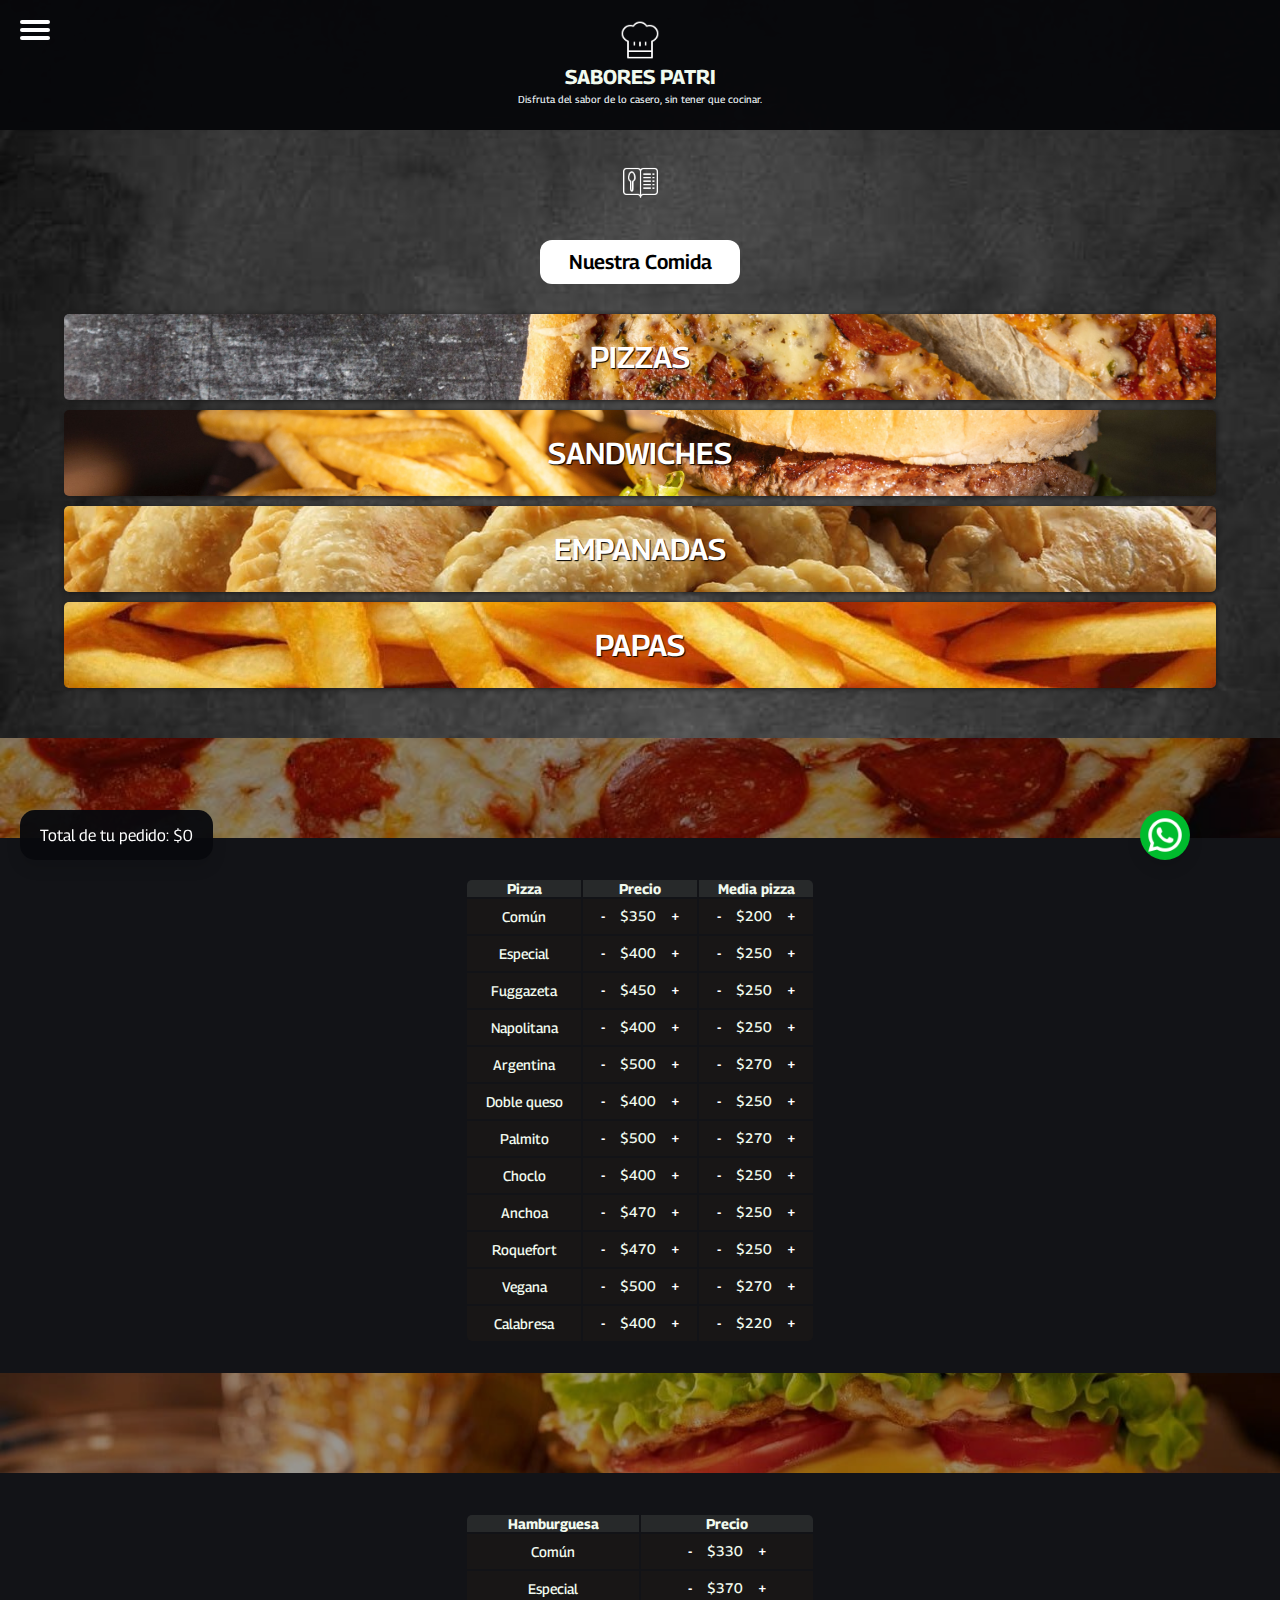
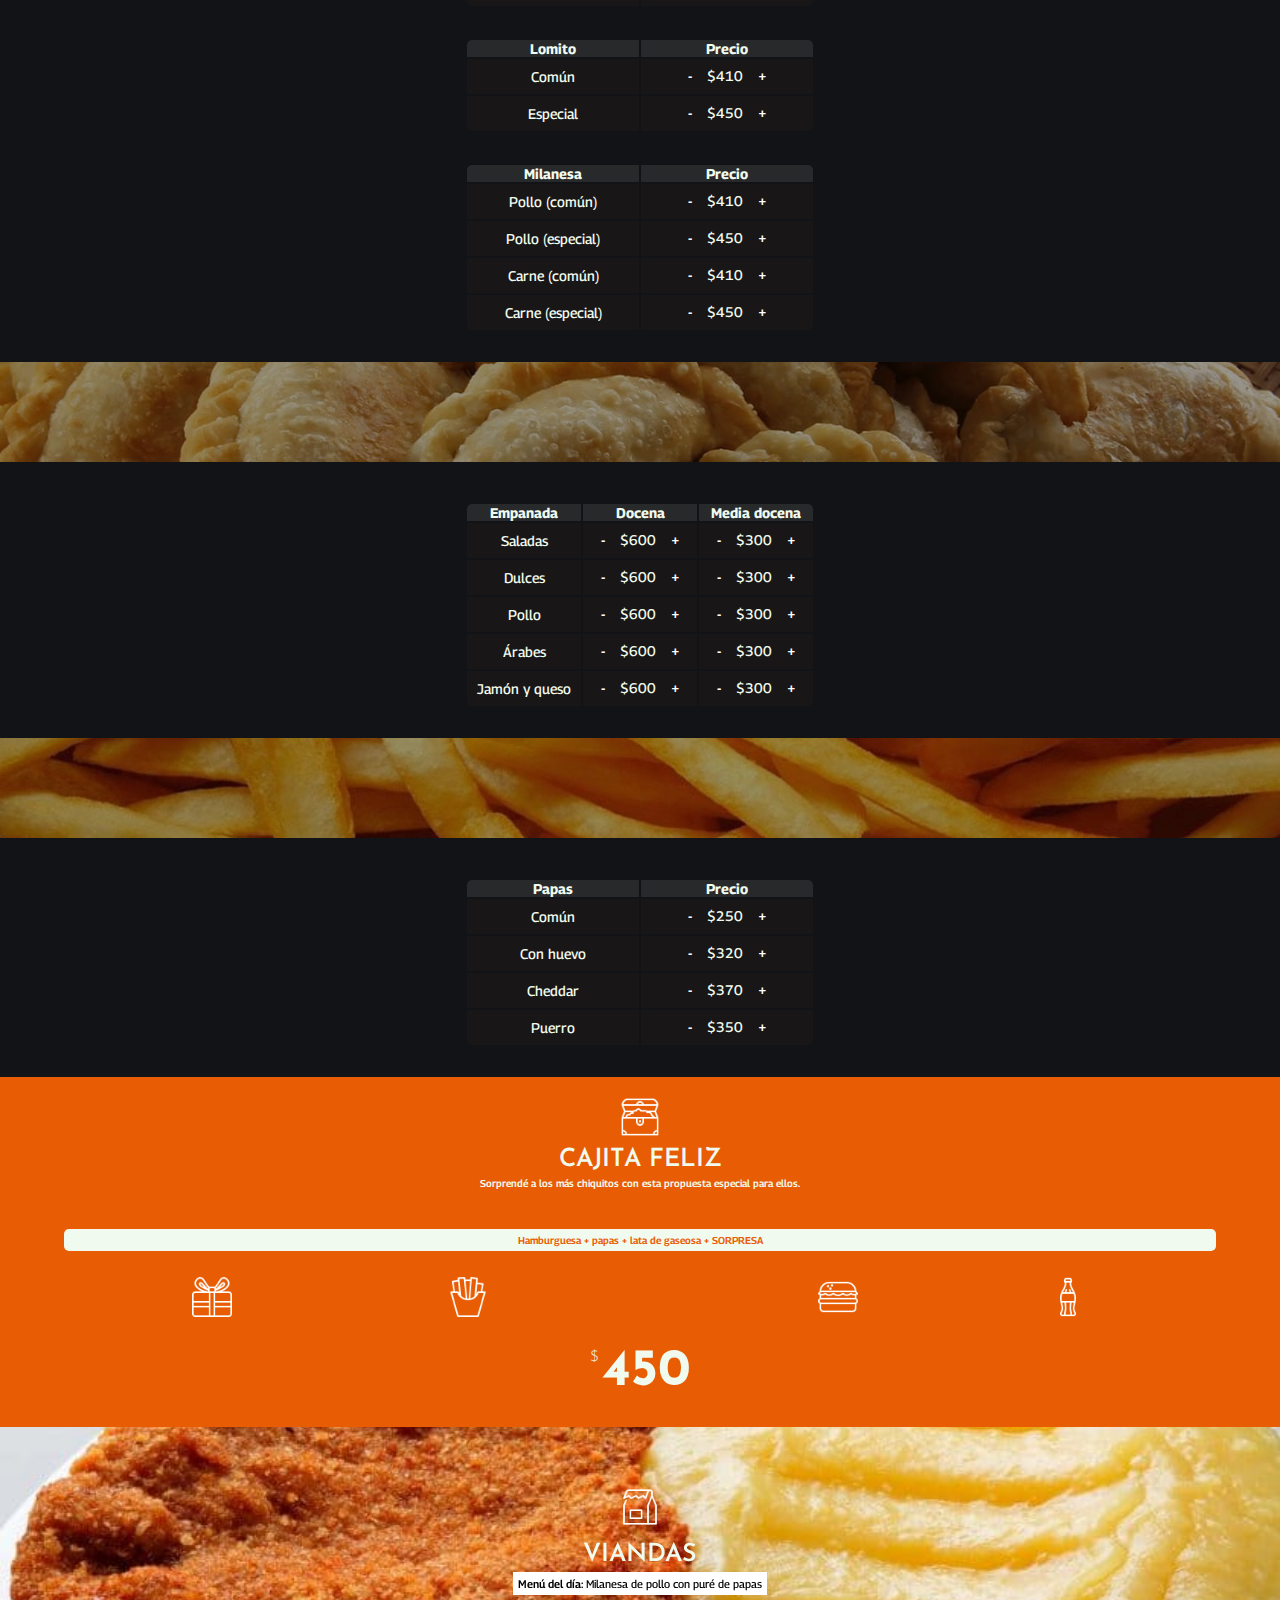
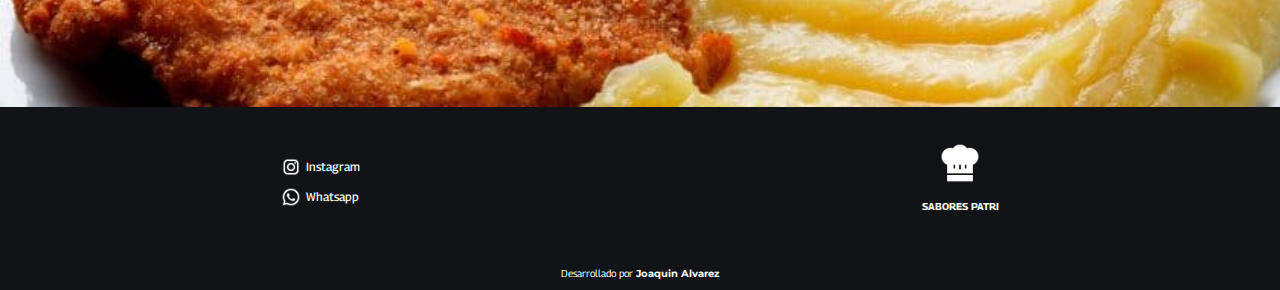
==== commit 1a2ace8c: "Agrego menu hamburguesa y modifico seccion de Nuestra Comida" ====
--- a/index.html
+++ b/index.html
@@ -19,6 +19,37 @@
 </head>
 <body>
     <header>
+        <div id="wrapper">
+            <section id="#section-header">
+                <a id="menu_on">
+                    <span id="barra-1"></span>
+                    <span id="barra-2"></span>
+                    <span id="barra-3"></span>
+                </a>
+            </section>
+            <nav>	
+                <ul>
+                    <li class="detalles-menu_hamb">
+                        <p>
+                            <details>
+                                <summary>Nuestra Comida</summary>
+                                <a id="detail-pizza" href="#section-pizza">Pizzas</a>
+                                <a id="detail-burger" href="#section-burger">Sandwiches</a>
+                                <a id="detail-empanada" href="#section-empanada">Empanadas</a>
+                                <a id="detail-papas" href="#section-papas">Papas</a>
+                                <a id="detail-cajitafeliz" href="#section-cajitafeliz">Cajita Feliz</a>
+                            </details>
+                        </p>
+                    </li>                    
+                    <li><a id="detail-viandas" href="#viandas-section">Viandas de Almuerzo</a></li>
+                    <li><a href="#">Nosotros</a></li>
+                    <li><a id="detail-contacto" href="#footer-section">Contacto</a></li>
+                </ul>
+            </nav>
+            <section id="content">
+                
+            </section>
+        </div>
         <span class = "header-background" id="header-background"></span>
         <span class="header-icon" id="header-icon"></span>
         <div class="header__text" id="header__text">
@@ -295,7 +326,7 @@
             </div>
         </section>
 
-        <section class="cajita-feliz-section">
+        <section class="cajita-feliz-section" id="section-cajitafeliz">
             <span class="cajita-feliz-principalIcon"></span>
             <h4>CAJITA FELIZ</h4>
             <p>Sorprendé a los más chiquitos con esta propuesta especial para ellos.</p>
@@ -311,14 +342,14 @@
         </section>
 
 
-        <section class="viandas-section">
+        <section id="viandas-section" class="viandas-section">
             <span class="viandas-icon"></span>
             <h3>VIANDAS</h3> 
             <p><span class="text-menu">Menú del día:</span> Milanesa de pollo con puré de papas</p>
         </section>
     </main>
 
-    <footer>
+    <footer id="footer-section">
         <div class="footer-information">
             <section class="left">
                 <ul>
@@ -333,7 +364,10 @@
         </div>  
         <p>Desarrollado por <span class="nombre-desarrollador">Joaquin Alvarez</span></p>
     </footer>
+    <!-- jquery -->
     <script src="https://code.jquery.com/jquery-3.6.0.min.js"></script>
+    <!-- archivos js -->
+    <script src="./javascript/menu-hamb.js"></script>
     <script src="./javascript/header.js"></script>  
     <script src="./javascript/tabla.js"></script>
 </body>
--- a/style.css
+++ b/style.css
@@ -127,6 +127,90 @@
     color: var(--dark-blue);
 }
 
+/* MENU HAMBURGUESA */
+
+#wrapper {
+    position:absolute;
+    top: 20px;
+    left: 20px;
+}
+
+#menu_on{
+	display: inline-block;
+	width:30px;
+	height: 20px;
+	position: relative;
+	z-index: 2;
+}
+ 
+#menu_on span{
+	width: 100%;
+	height: 4px;
+	border-radius: 4px;
+	display: block;
+	position: absolute;
+	background: #fff;
+	transition: all 0.25s ease; /* Propiedades a animar | Tiempo | Tipo animación*/
+	transform-origin : 0px 100%;
+}
+ 
+#menu_on span:nth-child(2){
+	top: calc(50% - 2px);
+}
+ 
+#menu_on span:nth-child(3){
+    bottom: 0;
+}
+
+nav{
+	position: fixed;
+	top: 0;
+	bottom: 0;
+	left:-300px; /* Escondemos nuestro menú con un valor negativo */ 
+	width: 300px;
+	z-index: 1;
+	padding: 90px 30px 30px;
+	background: var(--dark-blue);
+	opacity: 0;
+	transition: all 0.75s ease;
+	font-size: 1.2em;
+	overflow-y: auto;
+}
+
+nav ul li {
+    list-style: none;
+}
+
+nav a, nav .detalles-menu_hamb{
+	display:block;
+	text-decoration: none;
+	padding: 10px;
+	color: rgba(255,255,255,0.75);
+	border-bottom: 1px solid rgba(255,255,255,0.2);
+	transition: all ease 0.25s;
+}
+ 
+nav a:hover{
+	color: rgba(255,255,255,1);
+	border-bottom-color:rgba(255,255,255,0.4);
+}
+
+.visible_menu #barra-1{
+	transform: rotate(45deg) translate(-2px,1px); 
+}
+ 
+.visible_menu #barra-2{
+	opacity: 0;
+}
+ 
+.visible_menu #barra-3{
+	transform: rotate(-45deg) translate(-3px,3px); 
+}
+
+.visible_menu nav{
+	left: 0;
+	opacity: 1;
+}
 
 main {
     display: flex;
@@ -156,7 +240,9 @@
     flex-direction: column;
     align-items: center;
     background-image: url('./images/superficies-pizarra_34805-10.jpg');
-    
+    background-repeat: no-repeat;
+    background-size: cover;
+    background-attachment: fixed;
 }
 
 
@@ -189,6 +275,7 @@
     margin-top: 10px;
     border-radius: 5px;
     list-style-type: none;
+    box-shadow: 1px 1px 5px rgba(25, 24, 24, 0.94);
 }
 
 #pizza {
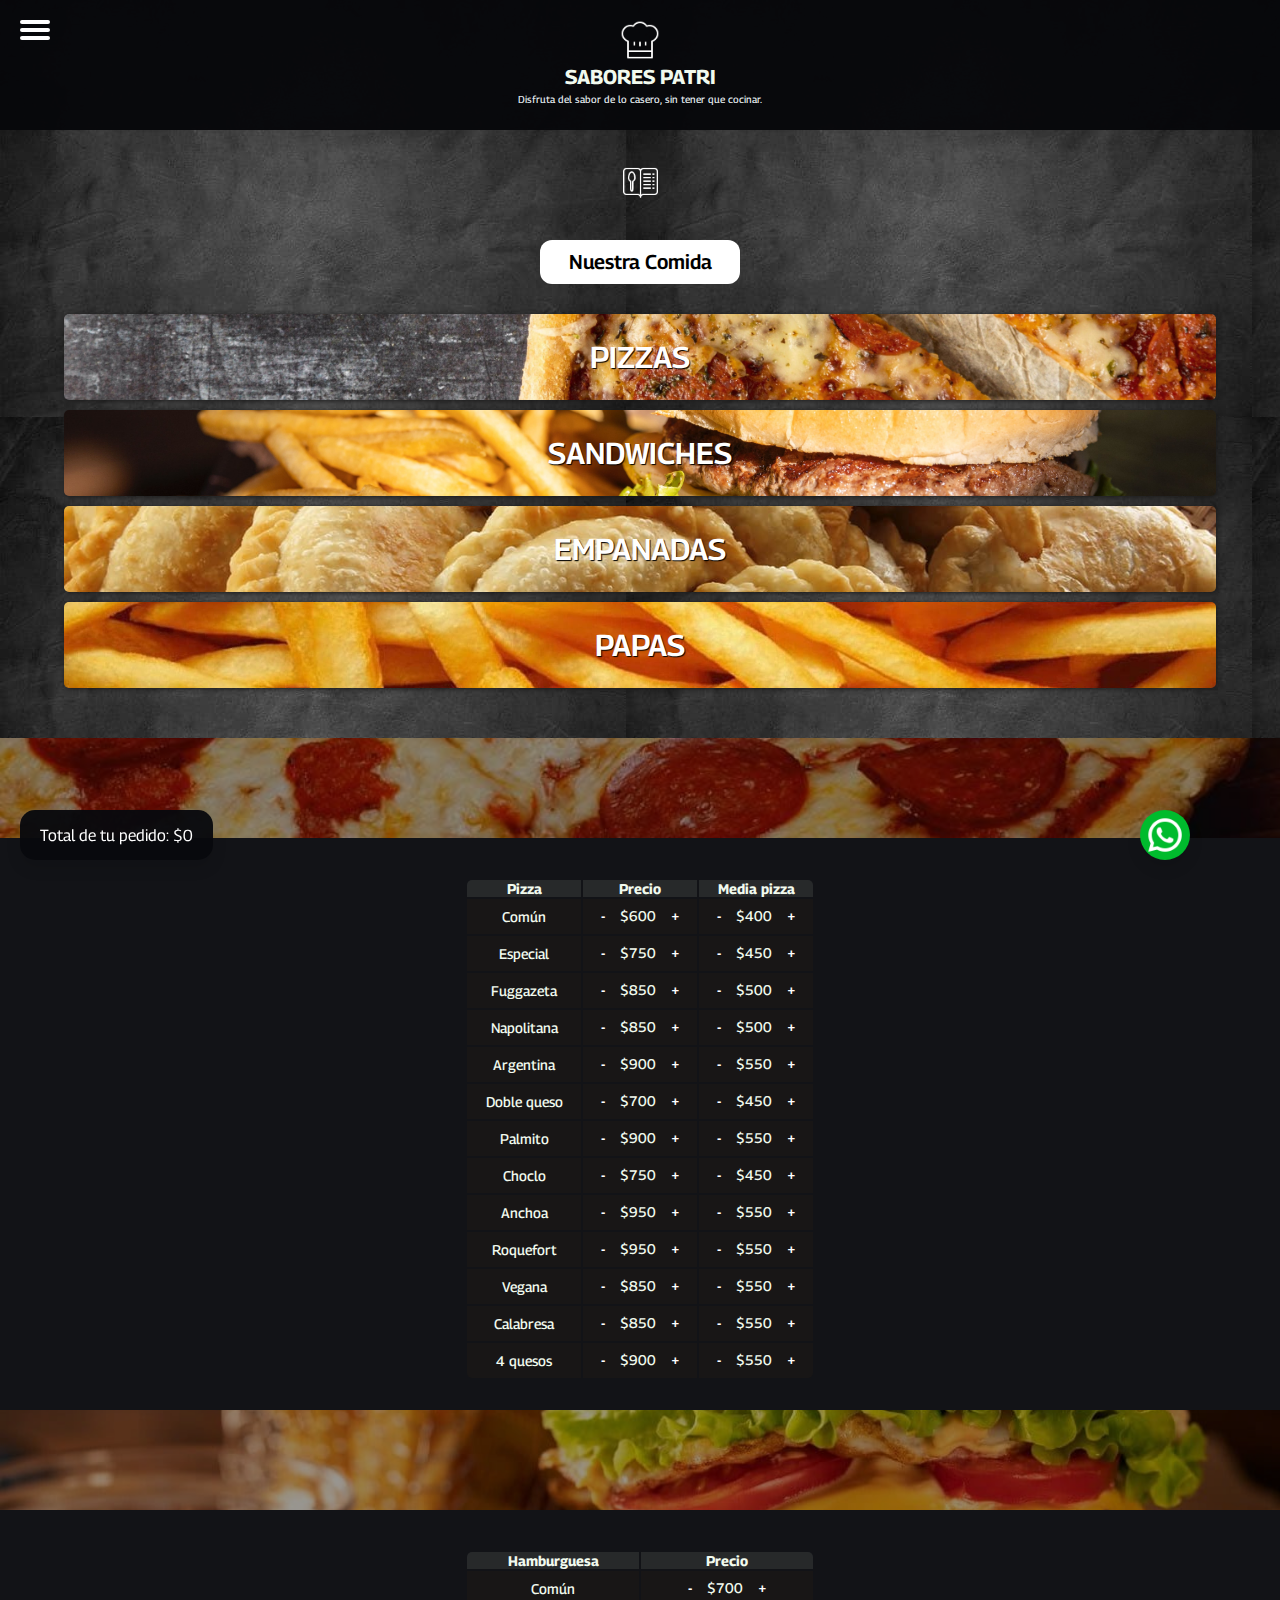
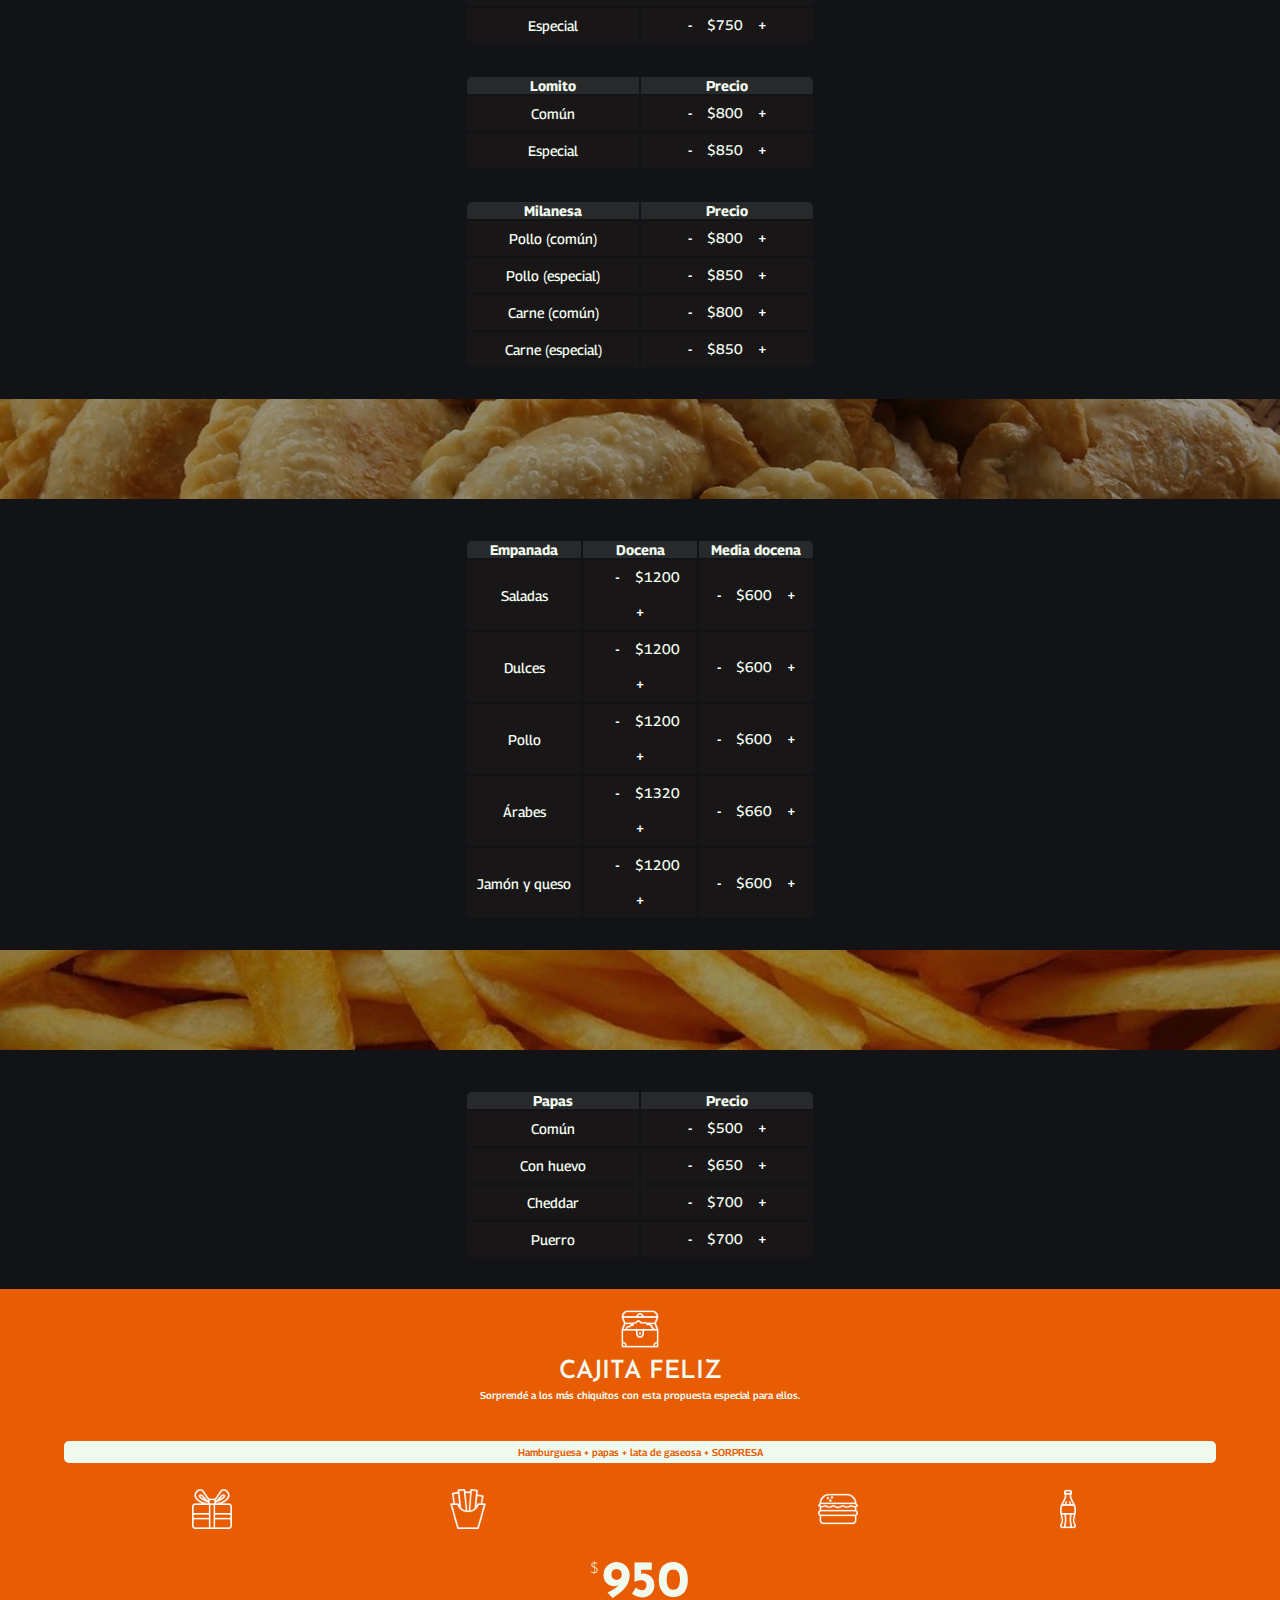
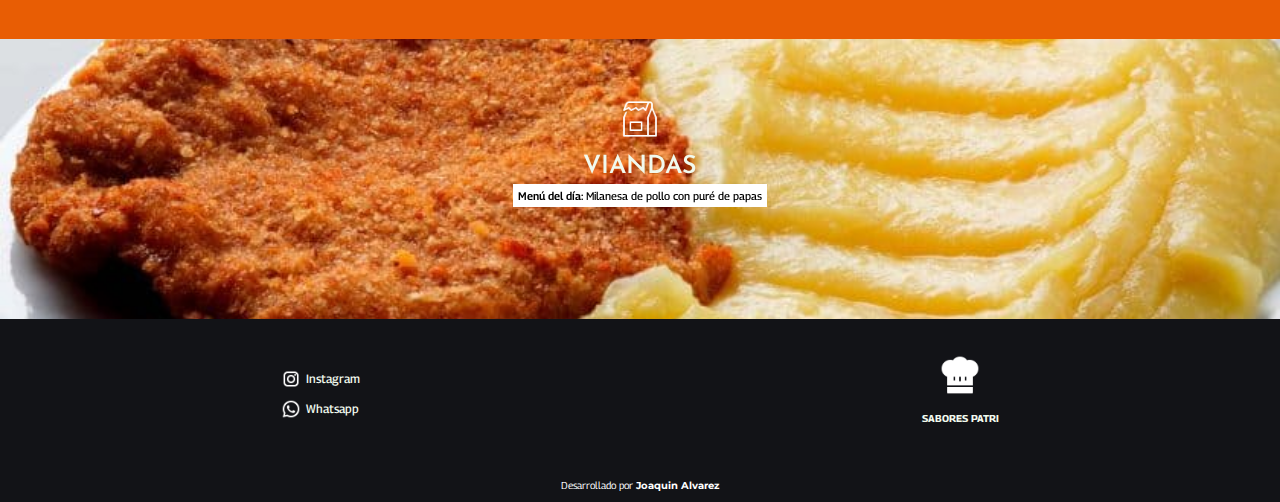
==== commit cca0d354: "Creacion de la pagina de detalle de pedido" ====
--- a/index.html
+++ b/index.html
@@ -60,7 +60,7 @@
 
     <main>
         <a href="https://api.whatsapp.com/send?phone=+5493534190049&text=Hola,%20me%20gustar%C3%ADa%20pedir%20..." target="_blank" class="boton-flotante"></a>
-        <p class="total-flotante">Total de tu pedido: $0</p>
+        <a href="./detalle-pedido.html" class="total-flotante">Total de tu pedido: $0</a>
         <section class="main-quick-menu" id="main_quick_menu">
             <span class="menu-icon"></span>
             <div class="main__food-fast">
@@ -88,63 +88,68 @@
                     </tr>
                     <tr id="pizza-comun">
                         <td>Común</td>
-                        <td id="precio-comun"><input type="button" class="button-pedir-left" id="comun-menos" value="-">$350<input type="button" class="button-pedir-right" id="comun-mas" value="+"></td>
-                        <td id="precio-media-comun"><input type="button" class="button-pedir-left" id="comun-media-menos" value="-">$200<input type="button" class="button-pedir-right" id="comun-media-mas" value="+"></td>
+                        <td id="precio-comun"><input type="button" class="button-pedir-left" id="comun-menos" value="-">$600<input type="button" class="button-pedir-right" id="comun-mas" value="+"></td>
+                        <td id="precio-media-comun"><input type="button" class="button-pedir-left" id="comun-media-menos" value="-">$400<input type="button" class="button-pedir-right" id="comun-media-mas" value="+"></td>
                     </tr>
                     <tr id="pizza-especial">
                         <td>Especial</td>
-                        <td id="precio-especial"><input type="button" class="button-pedir-left" id="especial-menos" value="-">$400<input type="button" class="button-pedir-right" id="especial-mas" value="+"></td>
-                        <td id="precio-media-especial"><input type="button" class="button-pedir-left" id="especial-media-menos" value="-">$250<input type="button" class="button-pedir-left" id="especial-media-mas" value="+"></td>
+                        <td id="precio-especial"><input type="button" class="button-pedir-left" id="especial-menos" value="-">$750<input type="button" class="button-pedir-right" id="especial-mas" value="+"></td>
+                        <td id="precio-media-especial"><input type="button" class="button-pedir-left" id="especial-media-menos" value="-">$450<input type="button" class="button-pedir-left" id="especial-media-mas" value="+"></td>
                     </tr>
                     <tr id="pizza-fuga">
                         <td>Fuggazeta</td>
-                        <td id="precio-fuga"><input type="button" class="button-pedir-left" id="fuga-menos" value="-">$450<input type="button" class="button-pedir-left" id="fuga-mas" value="+"></td>
-                        <td id="precio-media-fuga"><input type="button" class="button-pedir-left" id="fuga-media-menos" value="-">$250<input type="button" class="button-pedir-left" id="fuga-media-mas" value="+"></td>
+                        <td id="precio-fuga"><input type="button" class="button-pedir-left" id="fuga-menos" value="-">$850<input type="button" class="button-pedir-left" id="fuga-mas" value="+"></td>
+                        <td id="precio-media-fuga"><input type="button" class="button-pedir-left" id="fuga-media-menos" value="-">$500<input type="button" class="button-pedir-left" id="fuga-media-mas" value="+"></td>
                     </tr>
                     <tr id="pizza-napo">
                         <td>Napolitana</td>
-                        <td id="precio-napo"><input type="button" class="button-pedir-left" id="napo-menos" value="-">$400<input type="button" class="button-pedir-left" id="napo-mas" value="+"></td>
-                        <td id="precio-media-napo"><input type="button" class="button-pedir-left" id="napo-media-menos" value="-">$250<input type="button" class="button-pedir-left" id="napo-media-mas" value="+"></td>
+                        <td id="precio-napo"><input type="button" class="button-pedir-left" id="napo-menos" value="-">$850<input type="button" class="button-pedir-left" id="napo-mas" value="+"></td>
+                        <td id="precio-media-napo"><input type="button" class="button-pedir-left" id="napo-media-menos" value="-">$500<input type="button" class="button-pedir-left" id="napo-media-mas" value="+"></td>
                     </tr>
                     <tr id="pizza-arge">
                         <td>Argentina</td>
-                        <td id="precio-arge"><input type="button" class="button-pedir-left" id="arge-menos" value="-">$500<input type="button" class="button-pedir-left" id="arge-mas" value="+"></td>
-                        <td id="precio-media-arge"><input type="button" class="button-pedir-left" id="arge-media-menos" value="-">$270<input type="button" class="button-pedir-left" id="arge-media-mas" value="+"></td>
+                        <td id="precio-arge"><input type="button" class="button-pedir-left" id="arge-menos" value="-">$900<input type="button" class="button-pedir-left" id="arge-mas" value="+"></td>
+                        <td id="precio-media-arge"><input type="button" class="button-pedir-left" id="arge-media-menos" value="-">$550<input type="button" class="button-pedir-left" id="arge-media-mas" value="+"></td>
                     </tr>
                     <tr id="pizza-doblequeso">
                         <td>Doble queso</td>
-                        <td id="precio-doblequeso"><input type="button" class="button-pedir-left" id="dobleq-menos" value="-">$400<input type="button" class="button-pedir-left" id="dobleq-mas" value="+"></td>
-                        <td id="precio-media-doblequeso"><input type="button" class="button-pedir-left" id="dobleq-media-menos" value="-">$250<input type="button" class="button-pedir-left" id="dobleq-media-mas" value="+"></td>
+                        <td id="precio-doblequeso"><input type="button" class="button-pedir-left" id="dobleq-menos" value="-">$700<input type="button" class="button-pedir-left" id="dobleq-mas" value="+"></td>
+                        <td id="precio-media-doblequeso"><input type="button" class="button-pedir-left" id="dobleq-media-menos" value="-">$450<input type="button" class="button-pedir-left" id="dobleq-media-mas" value="+"></td>
                     </tr>
                     <tr id="pizza-palmito">
                         <td>Palmito</td>
-                        <td id="precio-palmito"><input type="button" class="button-pedir-left" id="palmito-menos" value="-">$500<input type="button" class="button-pedir-left" id="palmito-mas" value="+"></td>
-                        <td id="precio-media-palmito"><input type="button" class="button-pedir-left" id="palmito-media-menos" value="-">$270<input type="button" class="button-pedir-left" id="palmito-media-mas" value="+"></td>
+                        <td id="precio-palmito"><input type="button" class="button-pedir-left" id="palmito-menos" value="-">$900<input type="button" class="button-pedir-left" id="palmito-mas" value="+"></td>
+                        <td id="precio-media-palmito"><input type="button" class="button-pedir-left" id="palmito-media-menos" value="-">$550<input type="button" class="button-pedir-left" id="palmito-media-mas" value="+"></td>
                     </tr>
                     <tr id="pizza-choclo">
                         <td>Choclo</td>
-                        <td id="precio-choclo"><input type="button" class="button-pedir-left" id="choclo-menos" value="-">$400<input type="button" class="button-pedir-left" id="choclo-mas" value="+"></td>
-                        <td id="precio-media-choclo"><input type="button" class="button-pedir-left" id="choclo-media-menos" value="-">$250<input type="button" class="button-pedir-left" id="choclo-media-mas" value="+"></td>
+                        <td id="precio-choclo"><input type="button" class="button-pedir-left" id="choclo-menos" value="-">$750<input type="button" class="button-pedir-left" id="choclo-mas" value="+"></td>
+                        <td id="precio-media-choclo"><input type="button" class="button-pedir-left" id="choclo-media-menos" value="-">$450<input type="button" class="button-pedir-left" id="choclo-media-mas" value="+"></td>
                     </tr>
                     <tr id="pizza-anchoa">
                         <td>Anchoa</td>
-                        <td id="precio-anchoa"><input type="button" class="button-pedir-left" id="anchoa-menos" value="-">$470<input type="button" class="button-pedir-left" id="anchoa-mas" value="+"></td>
-                        <td id="precio-media-anchoa"><input type="button" class="button-pedir-left" id="anchoa-media-menos" value="-">$250<input type="button" class="button-pedir-left" id="anchoa-media-mas" value="+"></td>
+                        <td id="precio-anchoa"><input type="button" class="button-pedir-left" id="anchoa-menos" value="-">$950<input type="button" class="button-pedir-left" id="anchoa-mas" value="+"></td>
+                        <td id="precio-media-anchoa"><input type="button" class="button-pedir-left" id="anchoa-media-menos" value="-">$550<input type="button" class="button-pedir-left" id="anchoa-media-mas" value="+"></td>
                     </tr>
                     <tr id="pizza-roque">
                         <td>Roquefort</td>
-                        <td id="precio-roque"><input type="button" class="button-pedir-left" id="roque-menos" value="-">$470<input type="button" class="button-pedir-left" id="roque-mas" value="+"></td>
-                        <td id="precio-media-roque"><input type="button" class="button-pedir-left" id="roque-media-menos" value="-">$250<input type="button" class="button-pedir-left" id="roque-media-mas" value="+"></td>
+                        <td id="precio-roque"><input type="button" class="button-pedir-left" id="roque-menos" value="-">$950<input type="button" class="button-pedir-left" id="roque-mas" value="+"></td>
+                        <td id="precio-media-roque"><input type="button" class="button-pedir-left" id="roque-media-menos" value="-">$550<input type="button" class="button-pedir-left" id="roque-media-mas" value="+"></td>
                     </tr>
                     <tr id="pizza-veggi">
                         <td>Vegana</td>
-                        <td id="precio-veggi"><input type="button" class="button-pedir-left" id="veggi-menos" value="-">$500<input type="button" class="button-pedir-left" id="veggi-mas" value="+"></td>
-                        <td id="precio-media-veggi"><input type="button" class="button-pedir-left" id="veggi-media-menos" value="-">$270<input type="button" class="button-pedir-left" id="veggi-media-mas" value="+"></td>
+                        <td id="precio-veggi"><input type="button" class="button-pedir-left" id="veggi-menos" value="-">$850<input type="button" class="button-pedir-left" id="veggi-mas" value="+"></td>
+                        <td id="precio-media-veggi"><input type="button" class="button-pedir-left" id="veggi-media-menos" value="-">$550<input type="button" class="button-pedir-left" id="veggi-media-mas" value="+"></td>
                     </tr>
                     <tr id="pizza-calabresa">
-                        <td class="bottom-left-table">Calabresa</td>
-                        <td id="precio-calabresa"><input type="button" class="button-pedir-left" id="calabresa-menos" value="-">$400<input type="button" class="button-pedir-left" id="calabresa-mas" value="+"></td>
-                        <td id="precio-media-calabresa" class="bottom-right-table"><input type="button" class="button-pedir-left" id="calabresa-media-menos" value="-">$220<input type="button" class="button-pedir-left" id="calabresa-media-mas" value="+"></td>
+                        <td >Calabresa</td>
+                        <td id="precio-calabresa"><input type="button" class="button-pedir-left" id="calabresa-menos" value="-">$850<input type="button" class="button-pedir-left" id="calabresa-mas" value="+"></td>
+                        <td id="precio-media-calabresa"><input type="button" class="button-pedir-left" id="calabresa-media-menos" value="-">$550<input type="button" class="button-pedir-left" id="calabresa-media-mas" value="+"></td>
+                    </tr>
+                    <tr id="pizza-cuatroquesos">
+                        <td class="bottom-left-table">4 quesos</td>
+                        <td id="precio-cuatroquesos"><input type="button" class="button-pedir-left" id="cuatroquesos-menos" value="-">$900<input type="button" class="button-pedir-left" id="cuatroquesos-mas" value="+"></td>
+                        <td id="precio-media-cuatroquesos" class="bottom-right-table"><input type="button" class="button-pedir-left" id="cuatroquesos-media-menos" value="-">$550<input type="button" class="button-pedir-left" id="cuatroquesos-media-mas" value="+"></td>
                     </tr>
                 </table>
             </div>
@@ -158,11 +163,11 @@
                     </tr>
                     <tr id="hamb-comun">
                         <td>Común</td>
-                        <td id="precio-hamb-comun"><input type="button" class="button-pedir-left" id="hamb-comun-menos" value="-">$330<input type="button" class="button-pedir-left" id="hamb-comun-mas" value="+"></td>
+                        <td id="precio-hamb-comun"><input type="button" class="button-pedir-left" id="hamb-comun-menos" value="-">$700<input type="button" class="button-pedir-left" id="hamb-comun-mas" value="+"></td>
                     </tr>
                     <tr id="hamb-especial">
                         <td class="bottom-left-table">Especial</td>
-                        <td id="precio-hamb-especial" class="bottom-right-table"><input type="button" class="button-pedir-left" id="hamb-especial-menos" value="-">$370<input type="button" class="button-pedir-left" id="hamb-especial-mas" value="+"></td>
+                        <td id="precio-hamb-especial" class="bottom-right-table"><input type="button" class="button-pedir-left" id="hamb-especial-menos" value="-">$750<input type="button" class="button-pedir-left" id="hamb-especial-mas" value="+"></td>
                     </tr>
                 </table>
             </div>
@@ -174,11 +179,11 @@
                     </tr>
                     <tr id="lomito-comun">
                         <td>Común</td>
-                        <td id="precio-lomito-comun"><input type="button" class="button-pedir-left" id="lomito-comun-menos" value="-">$410<input type="button" class="button-pedir-left" id="lomito-comun-mas" value="+"></td>
+                        <td id="precio-lomito-comun"><input type="button" class="button-pedir-left" id="lomito-comun-menos" value="-">$800<input type="button" class="button-pedir-left" id="lomito-comun-mas" value="+"></td>
                     </tr>
                     <tr id="lomito-especial">
                         <td class="bottom-left-table">Especial</td>
-                        <td id="precio-lomito-especial" class="bottom-right-table"><input type="button" class="button-pedir-left" id="lomito-especial-menos" value="-">$450<input type="button" class="button-pedir-left" id="lomito-especial-mas" value="+"></td>
+                        <td id="precio-lomito-especial" class="bottom-right-table"><input type="button" class="button-pedir-left" id="lomito-especial-menos" value="-">$850<input type="button" class="button-pedir-left" id="lomito-especial-mas" value="+"></td>
                     </tr>
                 </table>
             </div>
@@ -190,19 +195,19 @@
                     </tr>
                     <tr id="mila-pollo">
                         <td>Pollo (común)</td>
-                        <td id="precio-milapollo-comun"><input type="button" class="button-pedir-left" id="milapollo-comun-menos" value="-">$410<input type="button" class="button-pedir-left" id="milapollo-comun-mas" value="+"></td>
+                        <td id="precio-milapollo-comun"><input type="button" class="button-pedir-left" id="milapollo-comun-menos" value="-">$800<input type="button" class="button-pedir-left" id="milapollo-comun-mas" value="+"></td>
                     </tr>
                     <tr id="mila-pollo-especial">
                         <td>Pollo (especial)</td>
-                        <td id="precio-milapollo-especial"><input type="button" class="button-pedir-left" id="milapollo-especial-menos" value="-">$450<input type="button" class="button-pedir-left" id="milapollo-especial-mas" value="+"></td>
+                        <td id="precio-milapollo-especial"><input type="button" class="button-pedir-left" id="milapollo-especial-menos" value="-">$850<input type="button" class="button-pedir-left" id="milapollo-especial-mas" value="+"></td>
                     </tr>
                     <tr  id="mila-carne">
                         <td>Carne (común)</td>
-                        <td id="precio-milacarne-comun"><input type="button" class="button-pedir-left" id="milacarne-comun-menos" value="-">$410<input type="button" class="button-pedir-left" id="milacarne-comun-mas" value="+"></td>
+                        <td id="precio-milacarne-comun"><input type="button" class="button-pedir-left" id="milacarne-comun-menos" value="-">$800<input type="button" class="button-pedir-left" id="milacarne-comun-mas" value="+"></td>
                     </tr>
                     <tr  id="mila-carne-especial" >
                         <td class="bottom-left-table">Carne (especial)</td>
-                        <td id="precio-milacarne-especial" class="bottom-right-table"><input type="button" class="button-pedir-left" id="milacarne-especial-menos" value="-">$450<input type="button" class="button-pedir-left" id="milacarne-especial-mas" value="+"></td>
+                        <td id="precio-milacarne-especial" class="bottom-right-table"><input type="button" class="button-pedir-left" id="milacarne-especial-menos" value="-">$850<input type="button" class="button-pedir-left" id="milacarne-especial-mas" value="+"></td>
                     </tr>
                 </table>
             </div>
@@ -217,28 +222,28 @@
                     </tr>
                     <tr id="emp-saladas">
                         <td>Saladas</td>
-                        <td id="precio-docena-salada"><input type="button" class="button-pedir-left" id="docena-salada-menos" value="-">$600<input type="button" class="button-pedir-left" id="docena-salada-mas" value="+"></td>
-                        <td id="precio-media-salada"><input type="button" class="button-pedir-left" id="media-salada-menos" value="-">$300<input type="button" class="button-pedir-left" id="media-salada-mas" value="+"></td>
+                        <td id="precio-docena-salada"><input type="button" class="button-pedir-left" id="docena-salada-menos" value="-">$1200<input type="button" class="button-pedir-left" id="docena-salada-mas" value="+"></td>
+                        <td id="precio-media-salada"><input type="button" class="button-pedir-left" id="media-salada-menos" value="-">$600<input type="button" class="button-pedir-left" id="media-salada-mas" value="+"></td>
                     </tr>
                     <tr id="emp-dulces">
                         <td>Dulces</td>
-                        <td id="precio-docena-dulce"><input type="button" class="button-pedir-left" id="docena-dulce-menos" value="-">$600<input type="button" class="button-pedir-left" id="docena-dulce-mas" value="+"></td>
-                        <td id="precio-media-dulce"><input type="button" class="button-pedir-left" id="media-dulce-menos" value="-">$300<input type="button" class="button-pedir-left" id="media-dulce-mas" value="+"></td>
+                        <td id="precio-docena-dulce"><input type="button" class="button-pedir-left" id="docena-dulce-menos" value="-">$1200<input type="button" class="button-pedir-left" id="docena-dulce-mas" value="+"></td>
+                        <td id="precio-media-dulce"><input type="button" class="button-pedir-left" id="media-dulce-menos" value="-">$600<input type="button" class="button-pedir-left" id="media-dulce-mas" value="+"></td>
                     </tr>
                     <tr id="emp-pollo">
                         <td>Pollo</td>
-                        <td id="precio-docena-pollo"><input type="button" class="button-pedir-left" id="docena-pollo-menos" value="-">$600<input type="button" class="button-pedir-left" id="docena-pollo-mas" value="+"></td>
-                        <td id="precio-media-pollo"><input type="button" class="button-pedir-left" id="media-pollo-menos" value="-">$300<input type="button" class="button-pedir-left" id="media-pollo-mas" value="+"></td>
+                        <td id="precio-docena-pollo"><input type="button" class="button-pedir-left" id="docena-pollo-menos" value="-">$1200<input type="button" class="button-pedir-left" id="docena-pollo-mas" value="+"></td>
+                        <td id="precio-media-pollo"><input type="button" class="button-pedir-left" id="media-pollo-menos" value="-">$600<input type="button" class="button-pedir-left" id="media-pollo-mas" value="+"></td>
                     </tr>
                     <tr id="emp-arabes">
                         <td>Árabes</td>
-                        <td id="precio-docena-arabe"><input type="button" class="button-pedir-left" id="docena-arabe-menos" value="-">$600<input type="button" class="button-pedir-left" id="docena-arabe-mas" value="+"></td>
-                        <td id="precio-media-arabe"><input type="button" class="button-pedir-left" id="media-arabe-menos" value="-">$300<input type="button" class="button-pedir-left" id="media-arabe-mas" value="+"></td>
+                        <td id="precio-docena-arabe"><input type="button" class="button-pedir-left" id="docena-arabe-menos" value="-">$1320<input type="button" class="button-pedir-left" id="docena-arabe-mas" value="+"></td>
+                        <td id="precio-media-arabe"><input type="button" class="button-pedir-left" id="media-arabe-menos" value="-">$660<input type="button" class="button-pedir-left" id="media-arabe-mas" value="+"></td>
                     </tr>
                     <tr id="emp-jyq">
                         <td class="bottom-left-table">Jamón y queso</td>
-                        <td id="precio-docena-jyq"><input type="button" class="button-pedir-left" id="docena-jyq-menos" value="-">$600<input type="button" class="button-pedir-left" id="docena-jyq-mas" value="+"></td>
-                        <td id="precio-media-jyq" class="bottom-right-table"><input type="button" class="button-pedir-left" id="media-jyq-menos" value="-">$300<input type="button" class="button-pedir-left" id="media-jyq-mas" value="+"></td>
+                        <td id="precio-docena-jyq"><input type="button" class="button-pedir-left" id="docena-jyq-menos" value="-">$1200<input type="button" class="button-pedir-left" id="docena-jyq-mas" value="+"></td>
+                        <td id="precio-media-jyq" class="bottom-right-table"><input type="button" class="button-pedir-left" id="media-jyq-menos" value="-">$600<input type="button" class="button-pedir-left" id="media-jyq-mas" value="+"></td>
                     </tr>
                 </table>
             </div>
@@ -308,19 +313,19 @@
                     </tr>
                     <tr id="papa-comun">
                         <td>Común</td>
-                        <td id="precio-papa-comun"><input type="button" class="button-pedir-left" id="papa-comun-menos" value="-">$250<input type="button" class="button-pedir-left" id="papa-comun-mas" value="+"></td>
+                        <td id="precio-papa-comun"><input type="button" class="button-pedir-left" id="papa-comun-menos" value="-">$500<input type="button" class="button-pedir-left" id="papa-comun-mas" value="+"></td>
                     </tr>
                     <tr id="papa-huevo">
                         <td>Con huevo</td>
-                        <td id="precio-papa-huevo"><input type="button" class="button-pedir-left" id="papa-huevo-menos" value="-">$320<input type="button" class="button-pedir-left" id="papa-huevo-mas" value="+"></td>
+                        <td id="precio-papa-huevo"><input type="button" class="button-pedir-left" id="papa-huevo-menos" value="-">$650<input type="button" class="button-pedir-left" id="papa-huevo-mas" value="+"></td>
                     </tr>
                     <tr id="papa-cheddar">
                         <td>Cheddar</td>
-                        <td id="precio-papa-cheddar"><input type="button" class="button-pedir-left" id="papa-cheddar-menos" value="-">$370<input type="button" class="button-pedir-left" id="papa-cheddar-mas" value="+"></td>
+                        <td id="precio-papa-cheddar"><input type="button" class="button-pedir-left" id="papa-cheddar-menos" value="-">$700<input type="button" class="button-pedir-left" id="papa-cheddar-mas" value="+"></td>
                     </tr>
                     <tr id="papa-puerro">
                         <td class="bottom-left-table">Puerro</td>
-                        <td id="precio-papa-puerro" class="bottom-right-table"><input type="button" class="button-pedir-left" id="papa-puerro-menos" value="-">$350<input type="button" class="button-pedir-left" id="papa-puerro-mas" value="+"></td>
+                        <td id="precio-papa-puerro" class="bottom-right-table"><input type="button" class="button-pedir-left" id="papa-puerro-menos" value="-">$700<input type="button" class="button-pedir-left" id="papa-puerro-mas" value="+"></td>
                     </tr>
                 </table>
             </div>
@@ -338,7 +343,7 @@
                 <span class="sorpresa-icon"></span>
             </div>
             <p class="cajitafeliz-ingredientes">Hamburguesa + papas + lata de gaseosa + SORPRESA</p>
-            <p class="cajitafeliz--price"><span class="cajitafeliz--price-sign">$</span>450</p>
+            <p class="cajitafeliz--price"><span class="cajitafeliz--price-sign">$</span>950</p>
         </section>
 
 
@@ -369,6 +374,6 @@
     <!-- archivos js -->
     <script src="./javascript/menu-hamb.js"></script>
     <script src="./javascript/header.js"></script>  
-    <script src="./javascript/tabla.js"></script>
+    <script type="module" src="./javascript/tabla.js"></script>
 </body>
 </html>
--- a/style.css
+++ b/style.css
@@ -109,7 +109,7 @@
     width: 100%;
     height: 70px;
     background-color: var(--dark-blue);
-    
+    filter: brightness(75%);
 }
 
 .header2 .headericon {
@@ -126,6 +126,11 @@
 .header2 .titulo p{
     color: var(--dark-blue);
 }
+
+.header-pages { /*estilo del header en las pags secundarias*/
+    position: relative;
+}
+
 
 /* MENU HAMBURGUESA */
 
@@ -232,7 +237,6 @@
 
 .main-quick-menu {
     width: 100%;
-    height: auto;
     position: relative;
     padding-top: 210px;
     padding-bottom: 50px;
@@ -240,9 +244,6 @@
     flex-direction: column;
     align-items: center;
     background-image: url('./images/superficies-pizarra_34805-10.jpg');
-    background-repeat: no-repeat;
-    background-size: cover;
-    background-attachment: fixed;
 }
 
 
@@ -282,7 +283,6 @@
     background-image: url('./images/top-view-slices-salami-pizza.jpg');
     background-size: cover;
     background-position: center;
-    
 }
 
 #sand {
@@ -338,7 +338,6 @@
     max-width: 350px;
     height: auto;
     margin: 0 auto;
-    
 }
 
 .table--container table {
@@ -350,7 +349,6 @@
 .table--container td {
     width: 33%;
     font-size: 1.4rem;
-    /*padding: 10px 0;*/
     font-weight: 500;
     color: var(--soft-white);
     background-color: rgba(24, 22, 22, 0.945);
@@ -731,6 +729,7 @@
 .total-flotante {
     max-width: 70%;
     height: 50px;
+    text-decoration: none;
     display: flex;
     flex-direction: row;
     align-items: center;
@@ -771,3 +770,15 @@
     background-color:#eeccb72b;
     transition: 200ms all;
 }
+
+/*ESTILOS DEL DETALLE DE PEDIDO*/
+.tabla-detalle td{
+    padding: 5px;
+    background-color: transparent;
+    border: 1px solid #f1faee18;
+}
+
+.tabla-detalle td:nth-child(2) {
+    width: 5%;
+}
+
